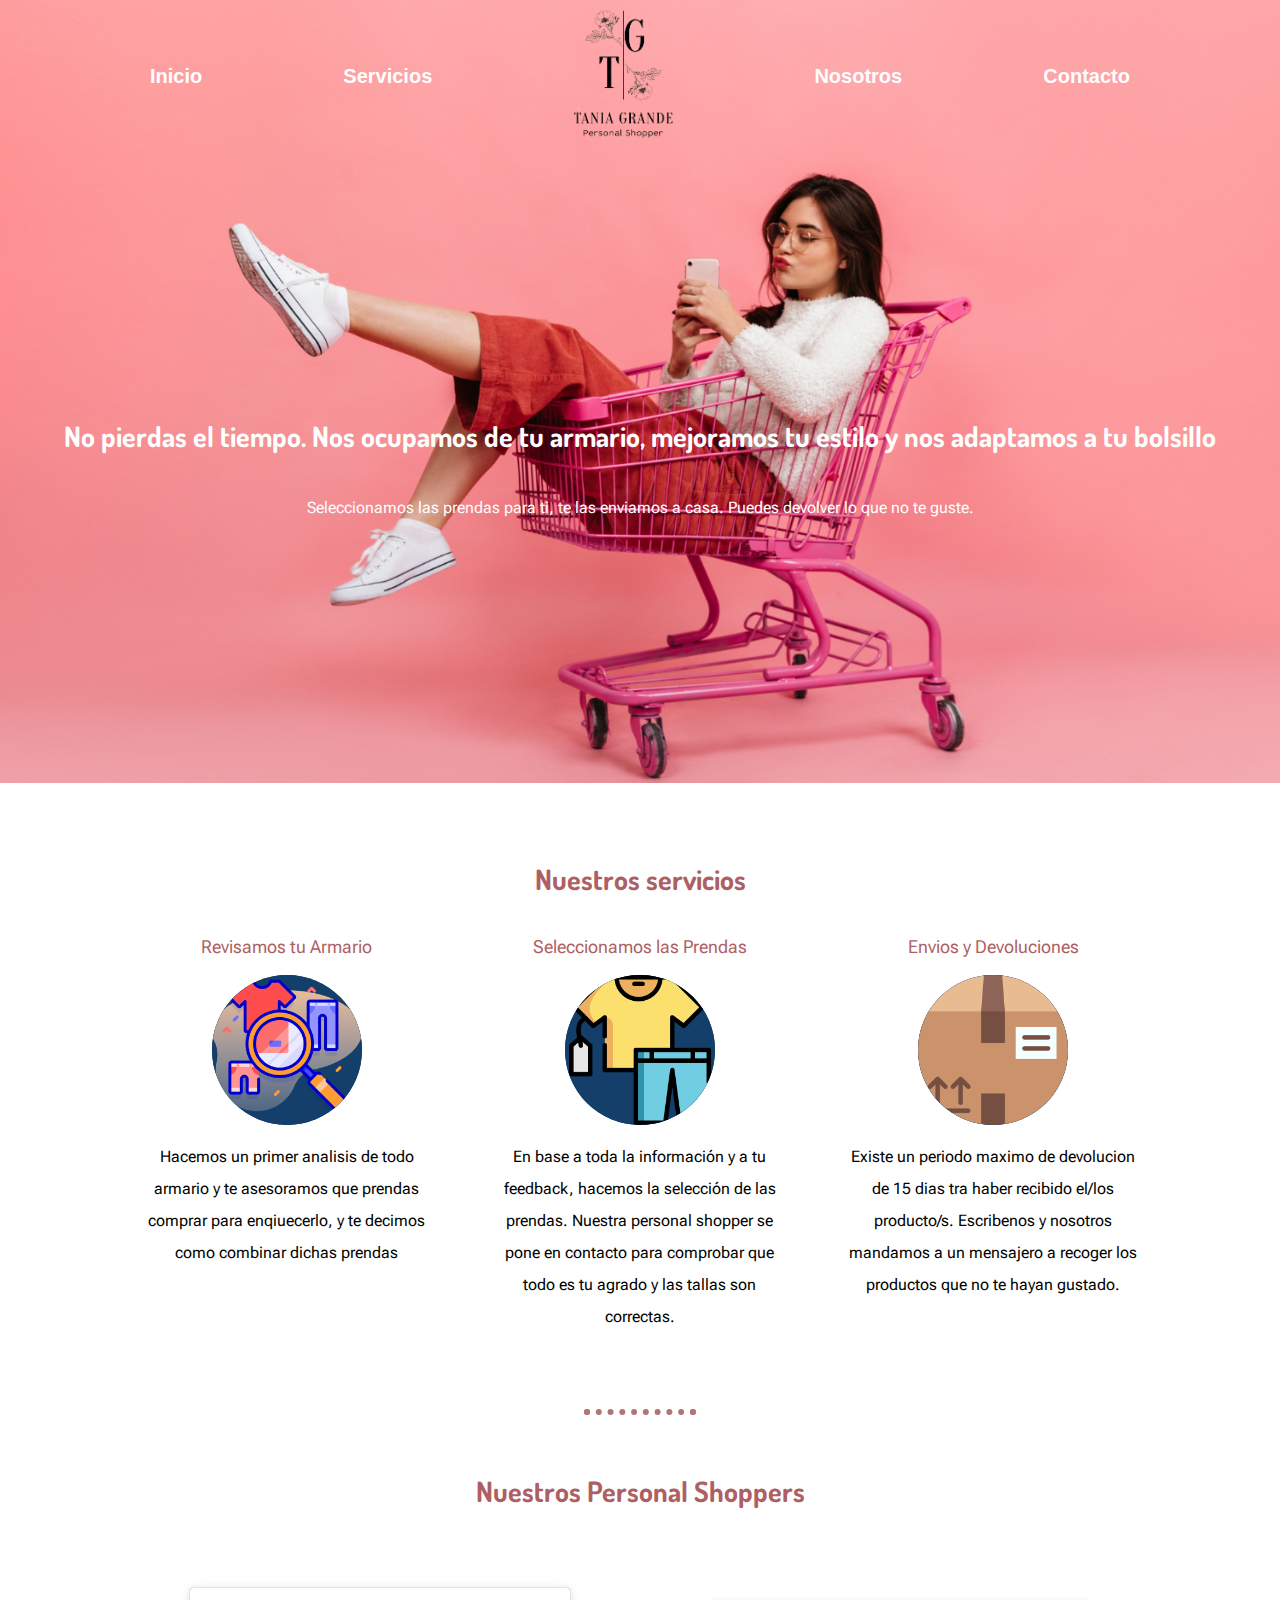
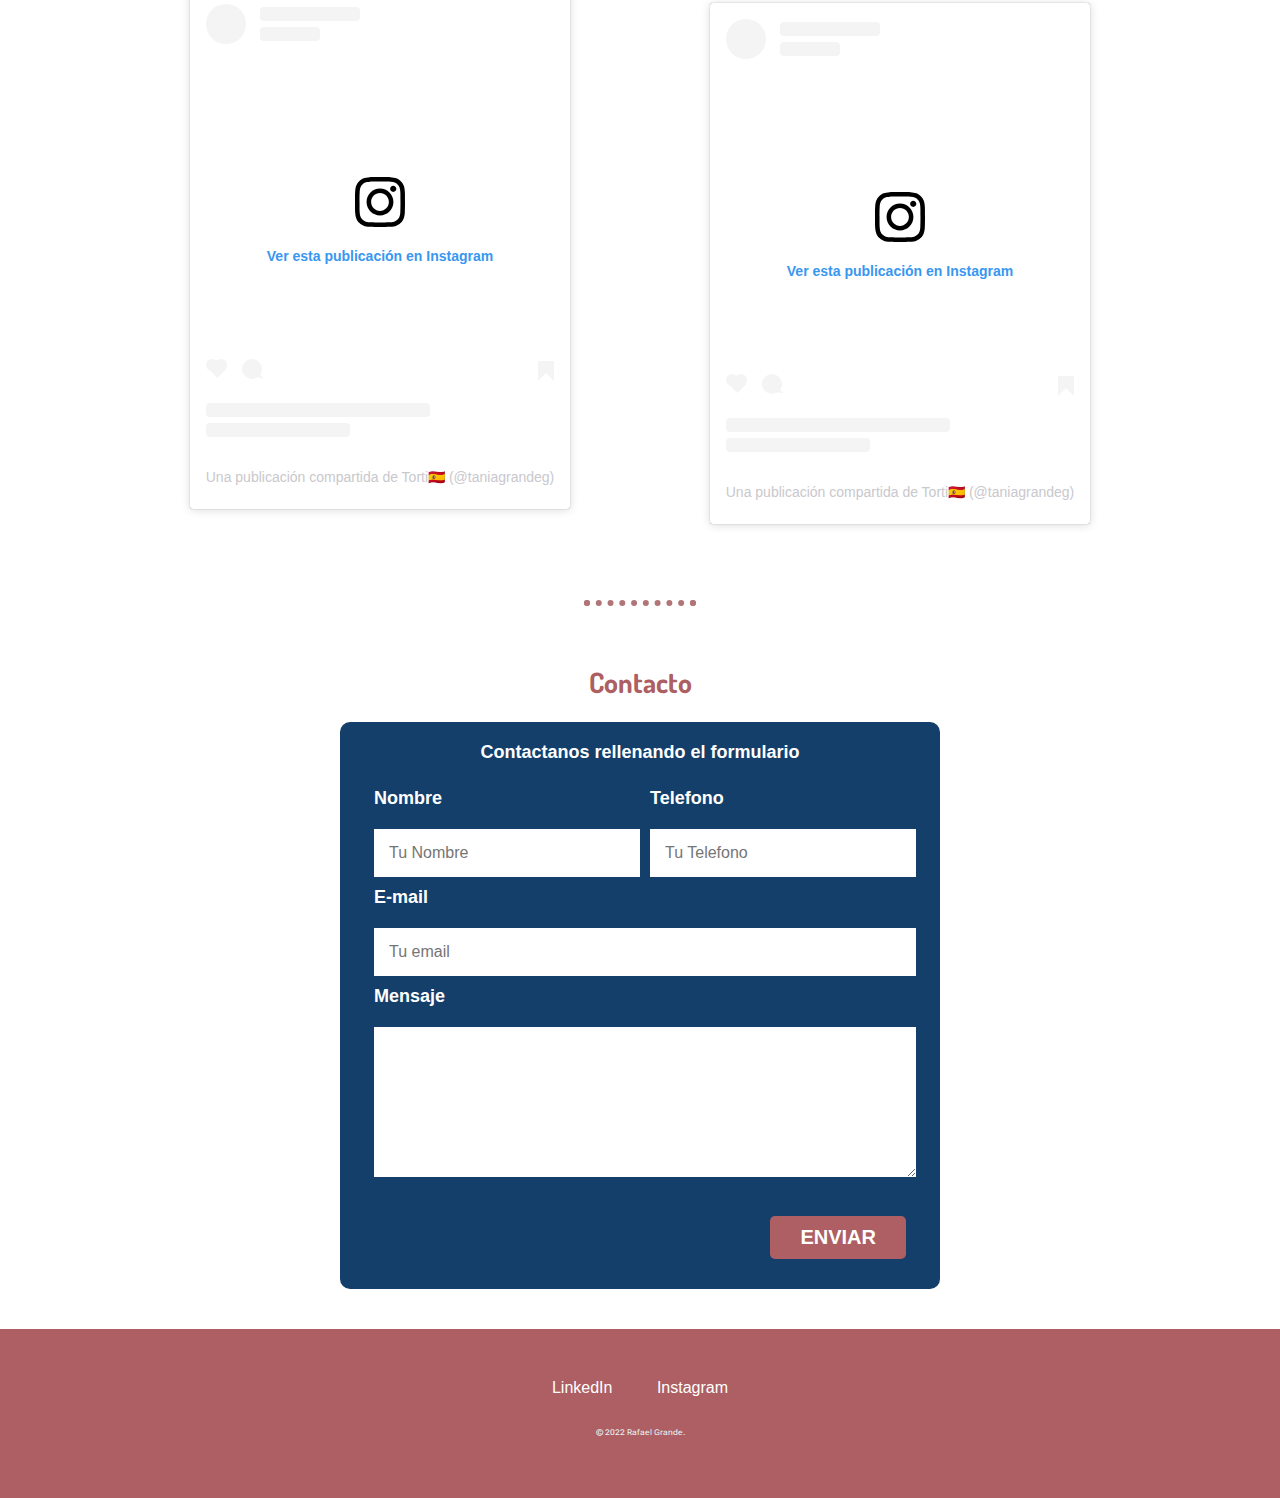
==== index.html @ 9f55ab09 "Add files via upload" ====
<!DOCTYPE html>
<html lang="es" dir="ltr">

<head>
  <meta charset="utf-8">
  <meta name="viewport" content="width=device-width, initial-scale=1.0">
  <meta http-equiv="X-UA-Compatible" content="ie=edge">
  <link rel="stylesheet" href="css/normalize.css">
  <link rel="preconnect" href="https://fonts.googleapis.com">
  <link rel="preconnect" href="https://fonts.gstatic.com" crossorigin>
  <link href="https://fonts.googleapis.com/css2?family=Roboto+Flex:wght@300;400;600&display=swap" rel="stylesheet">
  <link href="https://fonts.googleapis.com/css2?family=Dosis:wght@500&display=swap" rel="stylesheet">
  <link rel="stylesheet" href="css/styles.css">
  <title>Tania Grande, Pesonal Shopper</title>
  <link rel="shortcut icon" href="favicon_io/android-chrome-512x512.png">

</head>

<body>
  <div class="portada">
    <header>

      <div class="nav">
        <nav class="navegacion-principal contenedor">
          <a href="index.html">Inicio</a>
          <a href="https://taniagrande.myshopify.com/collections/all">Servicios</a>
          <a href="#"><img class="logo-img" src="images/logo_recortado.png" alt="logo"></a>
          <a href="nosotros.html">Nosotros</a>
          <a href="contacto.html">Contacto</a>
        </nav>
      </div>

    </header>



    <section class="hero">
      <div class="contenido-hero">
        <h2>No pierdas el tiempo. Nos ocupamos de tu armario, mejoramos tu estilo y nos adaptamos a tu bolsillo</h2>
        <p>Seleccionamos las prendas para ti, te las enviamos a casa. Puedes devolver lo que no te guste.</p>
      </div>

      <div class="imagen-portada">
        <iframe src="https://giphy.com/embed/xThtayC2XaYiQMybss" frameBorder="0" class="giphy-embed"
          allowFullScreen></iframe>

      </div>
    </section>
  </div>

  


  <main class="contenedor margin-top">

    <h2>Nuestros servicios</h2>
    <div class="servicios">
      <section class="servicio">
        <h3>Revisamos tu Armario</h3>
        <div class="icono"><img class="icono" src="images/buscar.png" alt="buscar"></div>
        <p>Hacemos un primer analisis de todo armario y te asesoramos que prendas comprar para enqiuecerlo, y te decimos
          como combinar dichas prendas
        </p>
      </section>

      <section class="servicio">
        <h3>Seleccionamos las Prendas</h3>
        <div class="icono"><img class="icono" src="images/ropa.png" alt="buscar"></div>
        <p>En base a toda la información y a tu feedback, hacemos la selección de las prendas. Nuestra personal shopper se pone en contacto para comprobar que todo es tu agrado y las tallas son correctas. </p>
      </section>

      <section class="servicio">
        <h3>Envios y Devoluciones</h3>
        <div class="icono"><img class="icono" src="images/paquete.png" alt="buscar"></div>
        <p>Existe un periodo maximo de devolucion de 15 dias tra haber recibido el/los producto/s.

          Escribenos y nosotros mandamos a un mensajero a recoger los productos que no te hayan gustado. </p>
      </section>
    </div>
    <hr>
    <section>
      <h2>Nuestros Personal Shoppers</h2>
      <div class="fotos-insta">
        
        <div>
          <blockquote class="instagram-media" data-instgrm-captioned
            data-instgrm-permalink="https://www.instagram.com/p/Cc5LmHesVRL/?utm_source=ig_embed&amp;utm_campaign=loading"
            data-instgrm-version="14"
            style=" background:#FFF; border:0; border-radius:3px; box-shadow:0 0 1px 0 rgba(0,0,0,0.5),0 1px 10px 0 rgba(0,0,0,0.15); margin: 1px; ">
            <div style="padding:16px;"> <a
                href="https://www.instagram.com/p/Cc5LmHesVRL/?utm_source=ig_embed&amp;utm_campaign=loading"
                style=" background:#FFFFFF; line-height:0; padding:0 0; text-align:center; text-decoration:none; width:100%;"
                target="_blank">
                <div style=" display: flex; flex-direction: row; align-items: center;">
                  <div
                    style="background-color: #F4F4F4; border-radius: 50%; flex-grow: 0; height: 40px; margin-right: 14px; width: 40px;">
                  </div>
                  <div style="display: flex; flex-direction: column; flex-grow: 1; justify-content: center;">
                    <div
                      style=" background-color: #F4F4F4; border-radius: 4px; flex-grow: 0; height: 14px; margin-bottom: 6px; width: 100px;">
                    </div>
                    <div
                      style=" background-color: #F4F4F4; border-radius: 4px; flex-grow: 0; height: 14px; width: 60px;">
                    </div>
                  </div>
                </div>
                <div style="padding: 19% 0;"></div>
                <div style="display:block; height:50px; margin:0 auto 12px; width:50px;"><svg width="50px" height="50px"
                    viewBox="0 0 60 60" version="1.1" xmlns="https://www.w3.org/2000/svg"
                    xmlns:xlink="https://www.w3.org/1999/xlink">
                    <g stroke="none" stroke-width="1" fill="none" fill-rule="evenodd">
                      <g transform="translate(-511.000000, -20.000000)" fill="#000000">
                        <g>
                          <path
                            d="M556.869,30.41 C554.814,30.41 553.148,32.076 553.148,34.131 C553.148,36.186 554.814,37.852 556.869,37.852 C558.924,37.852 560.59,36.186 560.59,34.131 C560.59,32.076 558.924,30.41 556.869,30.41 M541,60.657 C535.114,60.657 530.342,55.887 530.342,50 C530.342,44.114 535.114,39.342 541,39.342 C546.887,39.342 551.658,44.114 551.658,50 C551.658,55.887 546.887,60.657 541,60.657 M541,33.886 C532.1,33.886 524.886,41.1 524.886,50 C524.886,58.899 532.1,66.113 541,66.113 C549.9,66.113 557.115,58.899 557.115,50 C557.115,41.1 549.9,33.886 541,33.886 M565.378,62.101 C565.244,65.022 564.756,66.606 564.346,67.663 C563.803,69.06 563.154,70.057 562.106,71.106 C561.058,72.155 560.06,72.803 558.662,73.347 C557.607,73.757 556.021,74.244 553.102,74.378 C549.944,74.521 548.997,74.552 541,74.552 C533.003,74.552 532.056,74.521 528.898,74.378 C525.979,74.244 524.393,73.757 523.338,73.347 C521.94,72.803 520.942,72.155 519.894,71.106 C518.846,70.057 518.197,69.06 517.654,67.663 C517.244,66.606 516.755,65.022 516.623,62.101 C516.479,58.943 516.448,57.996 516.448,50 C516.448,42.003 516.479,41.056 516.623,37.899 C516.755,34.978 517.244,33.391 517.654,32.338 C518.197,30.938 518.846,29.942 519.894,28.894 C520.942,27.846 521.94,27.196 523.338,26.654 C524.393,26.244 525.979,25.756 528.898,25.623 C532.057,25.479 533.004,25.448 541,25.448 C548.997,25.448 549.943,25.479 553.102,25.623 C556.021,25.756 557.607,26.244 558.662,26.654 C560.06,27.196 561.058,27.846 562.106,28.894 C563.154,29.942 563.803,30.938 564.346,32.338 C564.756,33.391 565.244,34.978 565.378,37.899 C565.522,41.056 565.552,42.003 565.552,50 C565.552,57.996 565.522,58.943 565.378,62.101 M570.82,37.631 C570.674,34.438 570.167,32.258 569.425,30.349 C568.659,28.377 567.633,26.702 565.965,25.035 C564.297,23.368 562.623,22.342 560.652,21.575 C558.743,20.834 556.562,20.326 553.369,20.18 C550.169,20.033 549.148,20 541,20 C532.853,20 531.831,20.033 528.631,20.18 C525.438,20.326 523.257,20.834 521.349,21.575 C519.376,22.342 517.703,23.368 516.035,25.035 C514.368,26.702 513.342,28.377 512.574,30.349 C511.834,32.258 511.326,34.438 511.181,37.631 C511.035,40.831 511,41.851 511,50 C511,58.147 511.035,59.17 511.181,62.369 C511.326,65.562 511.834,67.743 512.574,69.651 C513.342,71.625 514.368,73.296 516.035,74.965 C517.703,76.634 519.376,77.658 521.349,78.425 C523.257,79.167 525.438,79.673 528.631,79.82 C531.831,79.965 532.853,80.001 541,80.001 C549.148,80.001 550.169,79.965 553.369,79.82 C556.562,79.673 558.743,79.167 560.652,78.425 C562.623,77.658 564.297,76.634 565.965,74.965 C567.633,73.296 568.659,71.625 569.425,69.651 C570.167,67.743 570.674,65.562 570.82,62.369 C570.966,59.17 571,58.147 571,50 C571,41.851 570.966,40.831 570.82,37.631">
                          </path>
                        </g>
                      </g>
                    </g>
                  </svg></div>
                <div style="padding-top: 8px;">
                  <div
                    style=" color:#3897f0; font-family:Arial,sans-serif; font-size:14px; font-style:normal; font-weight:550; line-height:18px;">
                    Ver esta publicación en Instagram</div>
                </div>
                <div style="padding: 12.5% 0;"></div>
                <div style="display: flex; flex-direction: row; margin-bottom: 14px; align-items: center;">
                  <div>
                    <div
                      style="background-color: #F4F4F4; border-radius: 50%; height: 12.5px; width: 12.5px; transform: translateX(0px) translateY(7px);">
                    </div>
                    <div
                      style="background-color: #F4F4F4; height: 12.5px; transform: rotate(-45deg) translateX(3px) translateY(1px); width: 12.5px; flex-grow: 0; margin-right: 14px; margin-left: 2px;">
                    </div>
                    <div
                      style="background-color: #F4F4F4; border-radius: 50%; height: 12.5px; width: 12.5px; transform: translateX(9px) translateY(-18px);">
                    </div>
                  </div>
                  <div style="margin-left: 8px;">
                    <div
                      style=" background-color: #F4F4F4; border-radius: 50%; flex-grow: 0; height: 20px; width: 20px;">
                    </div>
                    <div
                      style=" width: 0; height: 0; border-top: 2px solid transparent; border-left: 6px solid #f4f4f4; border-bottom: 2px solid transparent; transform: translateX(16px) translateY(-4px) rotate(30deg)">
                    </div>
                  </div>
                  <div style="margin-left: auto;">
                    <div
                      style=" width: 0px; border-top: 8px solid #F4F4F4; border-right: 8px solid transparent; transform: translateY(16px);">
                    </div>
                    <div
                      style=" background-color: #F4F4F4; flex-grow: 0; height: 12px; width: 16px; transform: translateY(-4px);">
                    </div>
                    <div
                      style=" width: 0; height: 0; border-top: 8px solid #F4F4F4; border-left: 8px solid transparent; transform: translateY(-4px) translateX(8px);">
                    </div>
                  </div>
                </div>
                <div
                  style="display: flex; flex-direction: column; flex-grow: 1; justify-content: center; margin-bottom: 24px;">
                  <div
                    style=" background-color: #F4F4F4; border-radius: 4px; flex-grow: 0; height: 14px; margin-bottom: 6px; width: 224px;">
                  </div>
                  <div
                    style=" background-color: #F4F4F4; border-radius: 4px; flex-grow: 0; height: 14px; width: 144px;">
                  </div>
                </div>
              </a>
              <p
                style=" color:#c9c8cd; font-family:Arial,sans-serif; font-size:14px; line-height:17px; margin-bottom:0; margin-top:8px; overflow:hidden; padding:8px 0 7px; text-align:center; text-overflow:ellipsis; white-space:nowrap;">
                <a href="https://www.instagram.com/p/Cc5LmHesVRL/?utm_source=ig_embed&amp;utm_campaign=loading"
                  style=" color:#c9c8cd; font-family:Arial,sans-serif; font-size:14px; font-style:normal; font-weight:normal; line-height:17px; text-decoration:none;"
                  target="_blank">Una publicación compartida de Torti🇪🇸 (@taniagrandeg)</a>
              </p>
            </div>
          </blockquote>
          <script async src="//www.instagram.com/embed.js"></script>
        </div>

        <div>
          <blockquote class="instagram-media" data-instgrm-captioned
            data-instgrm-permalink="https://www.instagram.com/p/Cc5LmHesVRL/?utm_source=ig_embed&amp;utm_campaign=loading"
            data-instgrm-version="14"
            style=" background:#FFF; border:0; border-radius:3px; box-shadow:0 0 1px 0 rgba(0,0,0,0.5),0 1px 10px 0 rgba(0,0,0,0.15);">
            <div style="padding:16px;"> <a
                href="https://www.instagram.com/p/Cc5LmHesVRL/?utm_source=ig_embed&amp;utm_campaign=loading"
                style=" background:#FFFFFF; line-height:0; padding:0 0; text-align:center; text-decoration:none; width:100%;"
                target="_blank">
                <div style=" display: flex; flex-direction: row; align-items: center;">
                  <div
                    style="background-color: #F4F4F4; border-radius: 50%; flex-grow: 0; height: 40px; margin-right: 14px; width: 40px;">
                  </div>
                  <div style="display: flex; flex-direction: column; flex-grow: 1; justify-content: center;">
                    <div
                      style=" background-color: #F4F4F4; border-radius: 4px; flex-grow: 0; height: 14px; margin-bottom: 6px; width: 100px;">
                    </div>
                    <div
                      style=" background-color: #F4F4F4; border-radius: 4px; flex-grow: 0; height: 14px; width: 60px;">
                    </div>
                  </div>
                </div>
                <div style="padding: 19% 0;"></div>
                <div style="display:block; height:50px; margin:0 auto 12px; width:50px;"><svg width="50px" height="50px"
                    viewBox="0 0 60 60" version="1.1" xmlns="https://www.w3.org/2000/svg"
                    xmlns:xlink="https://www.w3.org/1999/xlink">
                    <g stroke="none" stroke-width="1" fill="none" fill-rule="evenodd">
                      <g transform="translate(-511.000000, -20.000000)" fill="#000000">
                        <g>
                          <path
                            d="M556.869,30.41 C554.814,30.41 553.148,32.076 553.148,34.131 C553.148,36.186 554.814,37.852 556.869,37.852 C558.924,37.852 560.59,36.186 560.59,34.131 C560.59,32.076 558.924,30.41 556.869,30.41 M541,60.657 C535.114,60.657 530.342,55.887 530.342,50 C530.342,44.114 535.114,39.342 541,39.342 C546.887,39.342 551.658,44.114 551.658,50 C551.658,55.887 546.887,60.657 541,60.657 M541,33.886 C532.1,33.886 524.886,41.1 524.886,50 C524.886,58.899 532.1,66.113 541,66.113 C549.9,66.113 557.115,58.899 557.115,50 C557.115,41.1 549.9,33.886 541,33.886 M565.378,62.101 C565.244,65.022 564.756,66.606 564.346,67.663 C563.803,69.06 563.154,70.057 562.106,71.106 C561.058,72.155 560.06,72.803 558.662,73.347 C557.607,73.757 556.021,74.244 553.102,74.378 C549.944,74.521 548.997,74.552 541,74.552 C533.003,74.552 532.056,74.521 528.898,74.378 C525.979,74.244 524.393,73.757 523.338,73.347 C521.94,72.803 520.942,72.155 519.894,71.106 C518.846,70.057 518.197,69.06 517.654,67.663 C517.244,66.606 516.755,65.022 516.623,62.101 C516.479,58.943 516.448,57.996 516.448,50 C516.448,42.003 516.479,41.056 516.623,37.899 C516.755,34.978 517.244,33.391 517.654,32.338 C518.197,30.938 518.846,29.942 519.894,28.894 C520.942,27.846 521.94,27.196 523.338,26.654 C524.393,26.244 525.979,25.756 528.898,25.623 C532.057,25.479 533.004,25.448 541,25.448 C548.997,25.448 549.943,25.479 553.102,25.623 C556.021,25.756 557.607,26.244 558.662,26.654 C560.06,27.196 561.058,27.846 562.106,28.894 C563.154,29.942 563.803,30.938 564.346,32.338 C564.756,33.391 565.244,34.978 565.378,37.899 C565.522,41.056 565.552,42.003 565.552,50 C565.552,57.996 565.522,58.943 565.378,62.101 M570.82,37.631 C570.674,34.438 570.167,32.258 569.425,30.349 C568.659,28.377 567.633,26.702 565.965,25.035 C564.297,23.368 562.623,22.342 560.652,21.575 C558.743,20.834 556.562,20.326 553.369,20.18 C550.169,20.033 549.148,20 541,20 C532.853,20 531.831,20.033 528.631,20.18 C525.438,20.326 523.257,20.834 521.349,21.575 C519.376,22.342 517.703,23.368 516.035,25.035 C514.368,26.702 513.342,28.377 512.574,30.349 C511.834,32.258 511.326,34.438 511.181,37.631 C511.035,40.831 511,41.851 511,50 C511,58.147 511.035,59.17 511.181,62.369 C511.326,65.562 511.834,67.743 512.574,69.651 C513.342,71.625 514.368,73.296 516.035,74.965 C517.703,76.634 519.376,77.658 521.349,78.425 C523.257,79.167 525.438,79.673 528.631,79.82 C531.831,79.965 532.853,80.001 541,80.001 C549.148,80.001 550.169,79.965 553.369,79.82 C556.562,79.673 558.743,79.167 560.652,78.425 C562.623,77.658 564.297,76.634 565.965,74.965 C567.633,73.296 568.659,71.625 569.425,69.651 C570.167,67.743 570.674,65.562 570.82,62.369 C570.966,59.17 571,58.147 571,50 C571,41.851 570.966,40.831 570.82,37.631">
                          </path>
                        </g>
                      </g>
                    </g>
                  </svg></div>
                <div style="padding-top: 8px;">
                  <div
                    style=" color:#3897f0; font-family:Arial,sans-serif; font-size:14px; font-style:normal; font-weight:550; line-height:18px;">
                    Ver esta publicación en Instagram</div>
                </div>
                <div style="padding: 12.5% 0;"></div>
                <div style="display: flex; flex-direction: row; margin-bottom: 14px; align-items: center;">
                  <div>
                    <div
                      style="background-color: #F4F4F4; border-radius: 50%; height: 12.5px; width: 12.5px; transform: translateX(0px) translateY(7px);">
                    </div>
                    <div
                      style="background-color: #F4F4F4; height: 12.5px; transform: rotate(-45deg) translateX(3px) translateY(1px); width: 12.5px; flex-grow: 0; margin-right: 14px; margin-left: 2px;">
                    </div>
                    <div
                      style="background-color: #F4F4F4; border-radius: 50%; height: 12.5px; width: 12.5px; transform: translateX(9px) translateY(-18px);">
                    </div>
                  </div>
                  <div style="margin-left: 8px;">
                    <div
                      style=" background-color: #F4F4F4; border-radius: 50%; flex-grow: 0; height: 20px; width: 20px;">
                    </div>
                    <div
                      style=" width: 0; height: 0; border-top: 2px solid transparent; border-left: 6px solid #f4f4f4; border-bottom: 2px solid transparent; transform: translateX(16px) translateY(-4px) rotate(30deg)">
                    </div>
                  </div>
                  <div style="margin-left: auto;">
                    <div
                      style=" width: 0px; border-top: 8px solid #F4F4F4; border-right: 8px solid transparent; transform: translateY(16px);">
                    </div>
                    <div
                      style=" background-color: #F4F4F4; flex-grow: 0; height: 12px; width: 16px; transform: translateY(-4px);">
                    </div>
                    <div
                      style=" width: 0; height: 0; border-top: 8px solid #F4F4F4; border-left: 8px solid transparent; transform: translateY(-4px) translateX(8px);">
                    </div>
                  </div>
                </div>
                <div
                  style="display: flex; flex-direction: column; flex-grow: 1; justify-content: center; margin-bottom: 24px;">
                  <div
                    style=" background-color: #F4F4F4; border-radius: 4px; flex-grow: 0; height: 14px; margin-bottom: 6px; width: 224px;">
                  </div>
                  <div
                    style=" background-color: #F4F4F4; border-radius: 4px; flex-grow: 0; height: 14px; width: 144px;">
                  </div>
                </div>
              </a>
              <p
                style=" color:#c9c8cd; font-family:Arial,sans-serif; font-size:14px; line-height:17px; margin-bottom:0; margin-top:8px; overflow:hidden; padding:8px 0 7px; text-align:center; text-overflow:ellipsis; white-space:nowrap;">
                <a href="https://www.instagram.com/p/Cc5LmHesVRL/?utm_source=ig_embed&amp;utm_campaign=loading"
                  style=" color:#c9c8cd; font-family:Arial,sans-serif; font-size:14px; font-style:normal; font-weight:normal; line-height:17px; text-decoration:none;"
                  target="_blank">Una publicación compartida de Torti🇪🇸 (@taniagrandeg)</a>
              </p>
            </div>
          </blockquote>
          <script async src="//www.instagram.com/embed.js"></script>
        </div>

      </div>
    </section>

    <hr>
    <section class="contenedor sombra">
      <h2>Contacto</h2>
      <form class="formulario" action="insert.php" method="post">
        <fieldset>
          <legend>Contactanos rellenando el formulario</legend>

          <div class="contenedor-campos">
            <div class="campo">
              <legend>Nombre</legend>
              <input class="input-text" name="nombre" placeholder="Tu Nombre">
            </div>

            <div class="campo">
              <legend>Telefono</legend>
              <input class="input-text" name="telefono" placeholder="Tu Telefono">
            </div>

            <div class="campo">
              <legend>E-mail</legend>
              <input class="input-text" name="email" placeholder="Tu email">
            </div>

            <div class="campo">
              <legend>Mensaje</legend>
              <textarea class="input-text" name="mensage"></textarea>
            </div>

          </div>
          <!--contenedor de el formulario-->
          <div class="alienar-derecha flex">
            <input class="boton w-100" type="submit" name="submit" value="Enviar">
          </div>

        </fieldset>

      </form>
  </main>

  </section>

  <footer>
    <div class="bottom-container">
      <a class="footer-link" href="https://www.linkedin.com/in/rafaelgrande/">LinkedIn</a>
      <a class="footer-link" href="https://www.instagram.com/tronconudo/">Instagram</a>
     
      <p class="copyright">© 2022 Rafael Grande.</p>
    </div>
  </footer>






</body>

</html>
---- css/styles.css ----
:root {
  --primario: #b17578;
  --secundario: #ad5f63; 
  --terciario: #d9cbd1;
  --oscuro: #143F6B;
  --blanco: #ffffff;
  --fondo1: #FDF6F0;
  --fondo2: #FBF8F2;

}


/* globales */

html {
  font-size: 62.5%;
  box-sizing: border-box; /* Hack para box model */
  scroll-snap-type: y mandatory;
  font-family: 'Roboto Flex', sans-serif;
}

*, *:before, a:after {
  box-sizing: inherit;
}

hr {
  width: 10%;
  border: dotted var(--primario) 6px;
  border-bottom: none;
  background-color: var(--blanco);
  margin: 60px auto 60px auto;

}

p {
  line-height: 2;
  font-family: 'Roboto Flex', sans-serif;
}

body{
  font-size: 16px; /*1 rem = 10px  */
  font-family: 'Radio Canada', sans-serif;
 /* background-image: linear-gradient(to bottom, var(--secundario) 0%, var(--primario) 100% );*/
}

a{
  color: var(--blanco);
  text-decoration: none;
  font-family: 'PT Sans', sans-serif;

}

a:hover {
  cursor: pointer;
  color: var(--oscuro);
}

/* contenerdores */

.contenedor {
  max-width: 100rem;
  margin: 0 auto;
  
}

.contenedor-section {
  max-width: 100rem;
  margin: 8rem auto;
  
}

/* botones */

.boton {
  background-color: var(--secundario);
  color: var(--blanco);
  padding: 1rem 3rem;
  margin-top: 3rem;
  font-size: 2rem;
  text-decoration: none;
  text-transform: uppercase;
  font-weight: bold;
  border-radius: .5rem;
  width: 90%;
  text-align: center;
  border: none;
}
@media (min-width: 768px) {
  .boton {
      width: auto;
  }
}
.boton:hover {
    cursor: pointer;
    color: var(--oscuro);
}

/* Tipografia */

h1 {
  font-size: 3.8rem;
  font-family: 'Dosis', sans-serif;
}
h2 {
  font-size: 2.8rem; 
  font-family: 'Dosis', sans-serif;
  color: var(--secundario);
  font-weight: bold;
}
h3 {
  font-size: 1.8rem;
  font-family: 'Roboto Flex', sans-serif;
}
h1,h2,h3 {
  text-align: center;
}


/* Navegacion principal */

.logo-img {
  max-width: 10rem;
}


.nav-bg {
  background-color: var(--azul);
}

.navegacion-principal {
  display: flex;
  flex-direction: column;
  color: var(--blanco);
}

@media (min-width: 768px) {
  .navegacion-principal {
      flex-direction: row;
      justify-content: space-between;
      align-items: center;
  }
}

.navegacion-principal a {
  display: block;
  text-align: center;
  color: var(--amarillo);
  text-decoration: none;
  font-size: 2rem;
  font-weight: bold;
  padding: 1rem;

}

.navegacion-principal a:hover {
  color: var(--oscuro);
  cursor: pointer;
}

/* Main */

.hero {  
  height: 63rem;
  position: relative;
  margin-bottom: 2rem;

}

.portada {
 background-color: #b17578;
 
}

@media (min-width: 768px) {    
.portada {
  background-image: url(../images/stylish-teen-girl-in-culottes-and-white-sweater-sits-in-supermarket-trolley-model-in-glasses-sends-kiss-and-makes-selfie-on-pink.jpg);
  background-repeat: no-repeat;
  background-size: cover ;
}
}

@media (min-width: 768px) { 
.imagen-portada iframe {
  max-width: 40rem;
  max-height: 40rem;
  margin-top: 3.2rem;
  margin-left: auto;
  position:absolute;
  float:left;
  right: 30rem;
}
}

.contenido-hero {
  position: absolute;
  width: 100%;
  height: 100%;
  display: flex;
  flex-direction: column;
  align-items: center;
  justify-content: center;
  
}

.contenido-hero h2,
.contenido-hero p {
    color: var(--blanco);
}

/* Servicios */
/*
.sombra {
  
  -webkit-box-shadow: 4px 4px 5px -3px rgba(0,0,0,0.35);
  -moz-box-shadow: 4px 4px 5px -3px rgba(0,0,0,0.35);
  box-shadow: 4px 4px 5px -3px rgba(0,0,0,0.35);
  background-color: var(--blanco);
} */



@media (max-width: 768px) {
  .navegacion-principal, .servicios, .personal, .formulario {
    scroll-snap-align: center;
    scroll-snap-stop: always;
  }
}

@media (min-width: 768px) {
  .servicios {
      display: grid;
      grid-template-columns: repeat(3, 1fr);
      column-gap: 6rem;
  }
}


.servicio {
  display: flex;
  flex-direction: column;
  align-items: center;

}

.servicio p {
  text-align: center;
  line-height: 2;
}

.servicio h3 {
    color: var(--secundario);
    font-weight: normal;
}

.servicio .icono {
  height: 15rem;
  width: 15rem;
  background-color: var(--oscuro);
  border-radius: 50%;
  display: flex;
  justify-content: space-evenly;
  align-items: center;
}

/* contacto */

.formulario {
  background-color: var(--oscuro);
  margin: 0 auto;
  border-radius: 1rem;
  padding: 2rem;
  width: min(60rem, 100%); /* coge el valor mas pequeño de lso dos*/
  
  
}

.formulario fieldset {
  border: none;
  
}

.formulario legend {
  text-align: center;
  font-size: 1.8rem;
  font-weight: bold;
  margin-bottom: 2rem;
  color: var(--blanco);
}



@media (min-width: 768px) {
  .contenedor-campos {
    display: grid;
    column-gap: 1rem;
    grid-template-columns: 50% 50%;
    grid-template-rows: auto auto 20rem;
    
  }

  .campo:nth-child(3) {
    grid-column: 1 / 3;
  }

  .campo:nth-child(4) {
    grid-column: 1 / 3;
    
  }
    
}

.campo {
  margin-bottom: 1rem;
}

.campo label {
  font-weight: bold;
  color: white;
  margin-bottom: .5rem;
  display: block;

}

.campo textarea{
  height: 15rem;
}

.input-text {
  width: 100%;
  border: none;
  padding: 1.5rem;
}

.enviar {
  width: 100%;
  
}

/* utilidades */

.l-margin {

  margin: 50rem auto;
}

.center {
 
  text-align: center;
  align-items: center;
  
}

.margin-top {
  margin-top: 8rem;
}

.w-100 {
  width: 100%;

}
@media (min-width: 768px) {
  .w-100 {
    width: auto;
  }
    
}

.flex {
  display: flex;
}

.alienar-centro {
  justify-content: center;
}

.columna {
  flex-direction: column;
  align-items: center;
  align-content: center;
  text-align: center;

}

.alienar-derecha {
  justify-content: end;
}

/* instagram */


@media (min-width: 768px) {
  .fotos-insta {
    display: grid;
    grid-template-columns: repeat(2, 1fr);
    column-gap: 4rem;
    margin-top: 8rem;
    justify-items: center;
    
  }
}

/* footer */

.bottom-container {


  background-color: var(--secundario);
  color: #11999E;
  text-decoration: none;
  padding: 50px 0 30px ;
  
  text-align: center;
  margin-top: 4rem;

}

.footer-link{
  margin: 10px 20px;

}

.copyright{
  color: #EAF6F6;
  font-size: 0.75rem;
  padding: 20px 0;
}

/* nosotros */

.tania {
  display: grid;
  grid-template-columns: 40% 60%;
}

.rafa {
  display: grid;
  grid-template-columns: 60% 40%;
}

.foto-nosotros {
  width: 20rem;
  border-radius: 50%;
  ;
}

.datos-contacto {
  display: flex;
  justify-content: space-around;
}
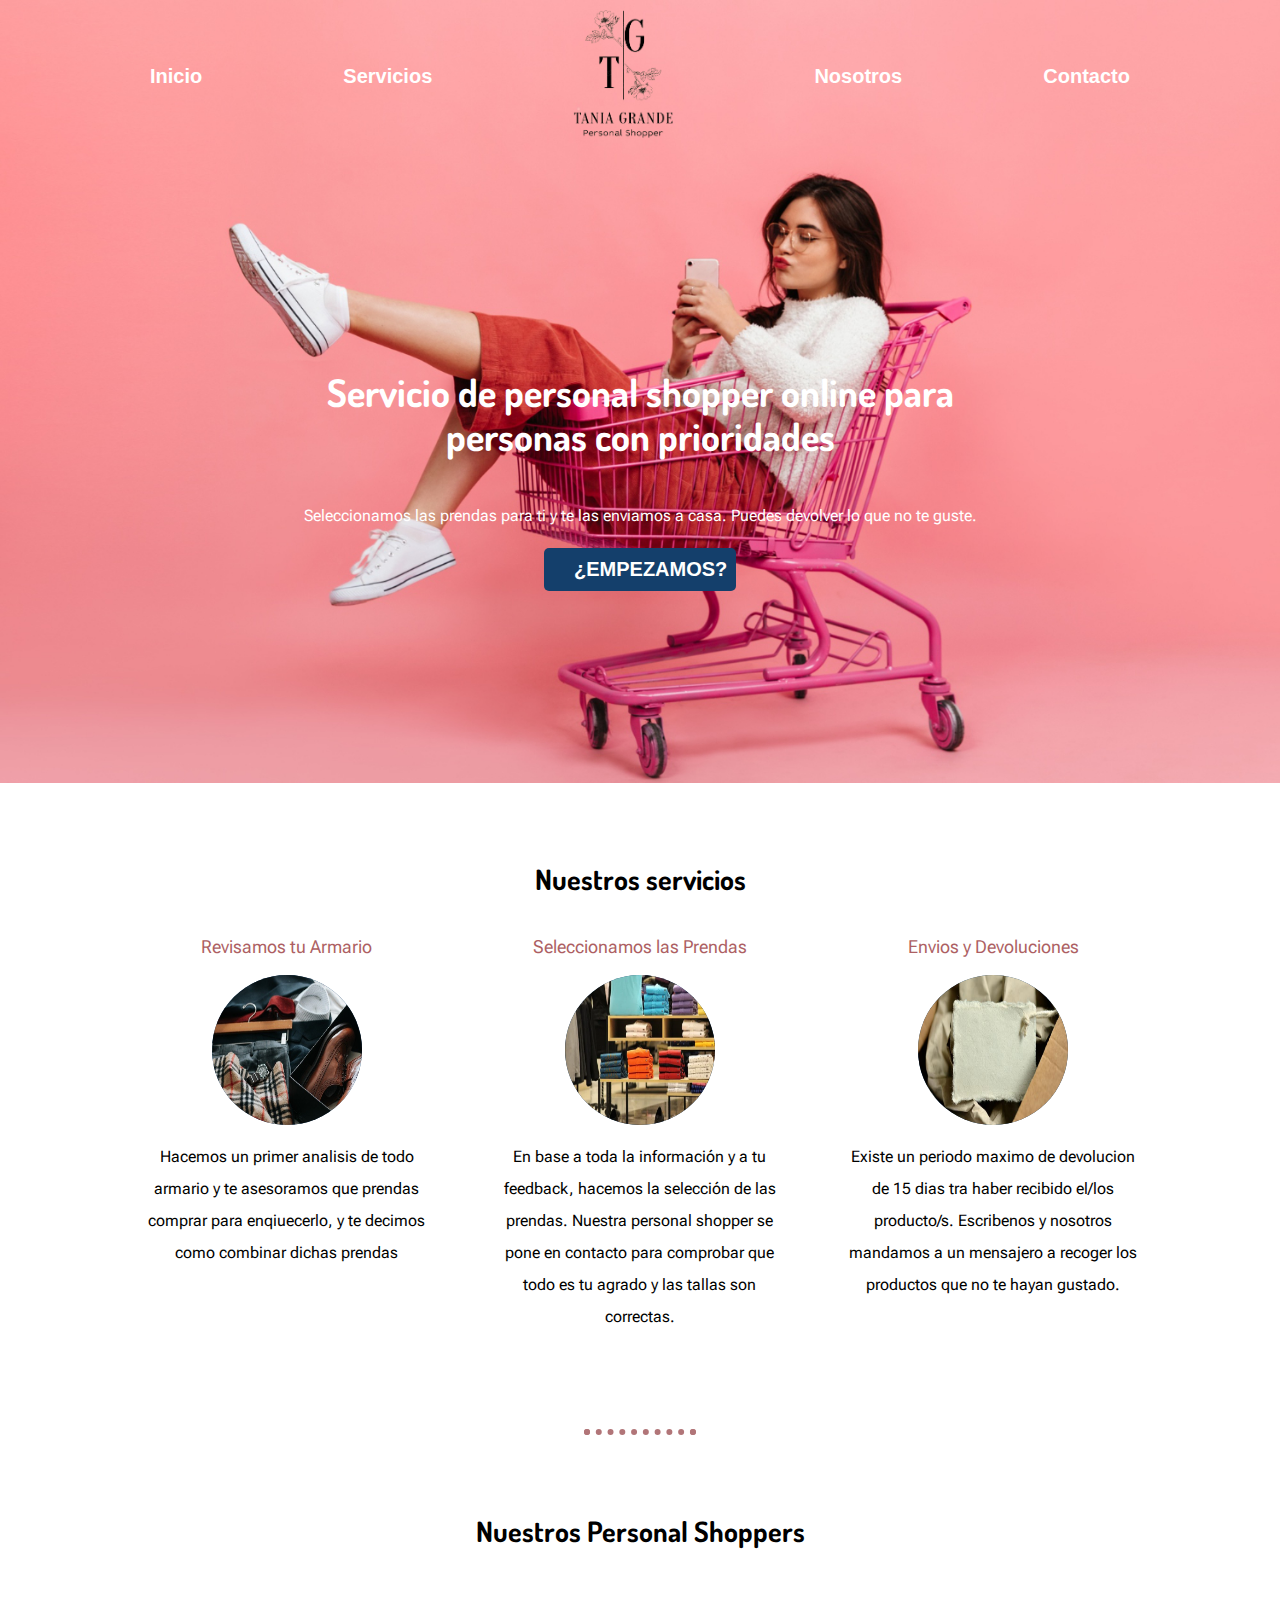
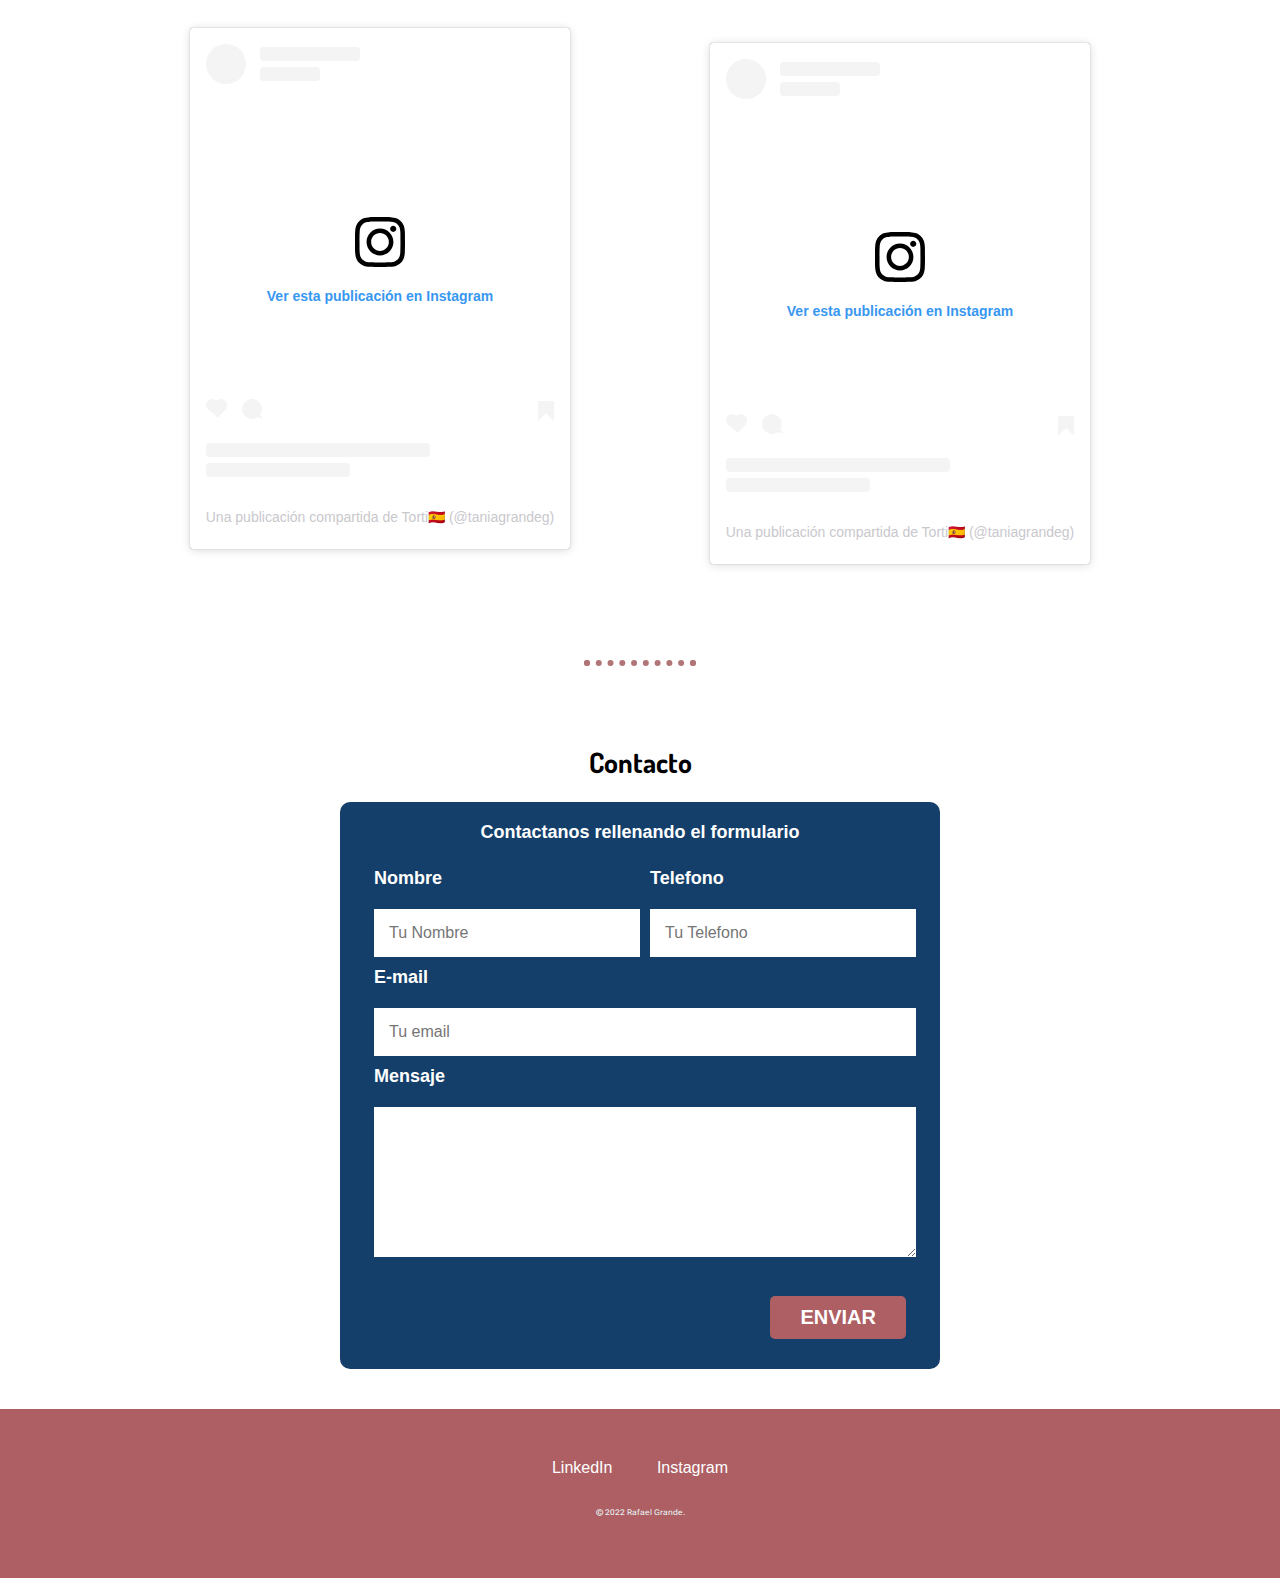
==== commit 8979be12: "Add files via upload" ====
--- a/index.html
+++ b/index.html
@@ -36,14 +36,9 @@
 
     <section class="hero">
       <div class="contenido-hero">
-        <h2>No pierdas el tiempo. Nos ocupamos de tu armario, mejoramos tu estilo y nos adaptamos a tu bolsillo</h2>
-        <p>Seleccionamos las prendas para ti, te las enviamos a casa. Puedes devolver lo que no te guste.</p>
-      </div>
-
-      <div class="imagen-portada">
-        <iframe src="https://giphy.com/embed/xThtayC2XaYiQMybss" frameBorder="0" class="giphy-embed"
-          allowFullScreen></iframe>
-
+        <h1>Servicio de personal shopper online para personas con prioridades</h1>
+        <p>Seleccionamos las prendas para ti y te las enviamos a casa. Puedes devolver lo que no te guste.</p>
+        <button class="boton2">¿Empezamos?</button>
       </div>
     </section>
   </div>
@@ -57,7 +52,7 @@
     <div class="servicios">
       <section class="servicio">
         <h3>Revisamos tu Armario</h3>
-        <div class="icono"><img class="icono" src="images/buscar.png" alt="buscar"></div>
+        <div class="icono"><img class="icono" src="images/interview-g875445fc0_640.jpg" alt="buscar"></div>
         <p>Hacemos un primer analisis de todo armario y te asesoramos que prendas comprar para enqiuecerlo, y te decimos
           como combinar dichas prendas
         </p>
@@ -65,13 +60,13 @@
 
       <section class="servicio">
         <h3>Seleccionamos las Prendas</h3>
-        <div class="icono"><img class="icono" src="images/ropa.png" alt="buscar"></div>
+        <div class="icono"><img class="icono" src="images/estanteria_ropa.webp" alt="buscar"></div>
         <p>En base a toda la información y a tu feedback, hacemos la selección de las prendas. Nuestra personal shopper se pone en contacto para comprobar que todo es tu agrado y las tallas son correctas. </p>
       </section>
 
       <section class="servicio">
         <h3>Envios y Devoluciones</h3>
-        <div class="icono"><img class="icono" src="images/paquete.png" alt="buscar"></div>
+        <div class="icono"><img class="icono" src="images/copy-space-gdbadb2fa5_640.jpg" alt="buscar"></div>
         <p>Existe un periodo maximo de devolucion de 15 dias tra haber recibido el/los producto/s.
 
           Escribenos y nosotros mandamos a un mensajero a recoger los productos que no te hayan gustado. </p>
--- a/css/styles.css
+++ b/css/styles.css
@@ -28,7 +28,7 @@
   border: dotted var(--primario) 6px;
   border-bottom: none;
   background-color: var(--blanco);
-  margin: 60px auto 60px auto;
+  margin: 8rem auto 8rem auto;
 
 }
 
@@ -95,6 +95,33 @@
     color: var(--oscuro);
 }
 
+.boton2 {
+  color:var(--blanco);
+  background-color: var(--oscuro);
+  padding: 1rem 3rem;
+  margin-top: 3rem;
+  font-size: 2rem;
+  text-decoration: none;
+  text-transform: uppercase;
+  font-weight: bold;
+  border-radius: .5rem;
+  width: 90%;
+  text-align: center;
+  border: none;
+}
+@media (min-width: 768px) {
+  .boton2 {
+    width: 25%;
+    margin: auto auto;
+}
+}
+.boton2:hover {
+    cursor: pointer;
+    color: var(--secundario);
+}
+
+
+
 /* Tipografia */
 
 h1 {
@@ -104,7 +131,6 @@
 h2 {
   font-size: 2.8rem; 
   font-family: 'Dosis', sans-serif;
-  color: var(--secundario);
   font-weight: bold;
 }
 h3 {
@@ -160,9 +186,13 @@
 /* Main */
 
 .hero {  
+  display: flex;
   height: 63rem;
-  position: relative;
+  justify-items: center;
+  align-items: center;
   margin-bottom: 2rem;
+  align-content: center;
+  text-align: center;
 
 }
 
@@ -192,17 +222,14 @@
 }
 
 .contenido-hero {
-  position: absolute;
-  width: 100%;
-  height: 100%;
+  
+  width: 60%;
   display: flex;
   flex-direction: column;
-  align-items: center;
-  justify-content: center;
-  
-}
-
-.contenido-hero h2,
+  margin: auto auto;
+}
+
+.contenido-hero h1,
 .contenido-hero p {
     color: var(--blanco);
 }
@@ -353,6 +380,8 @@
 .margin-top {
   margin-top: 8rem;
 }
+
+
 
 .w-100 {
   width: 100%;
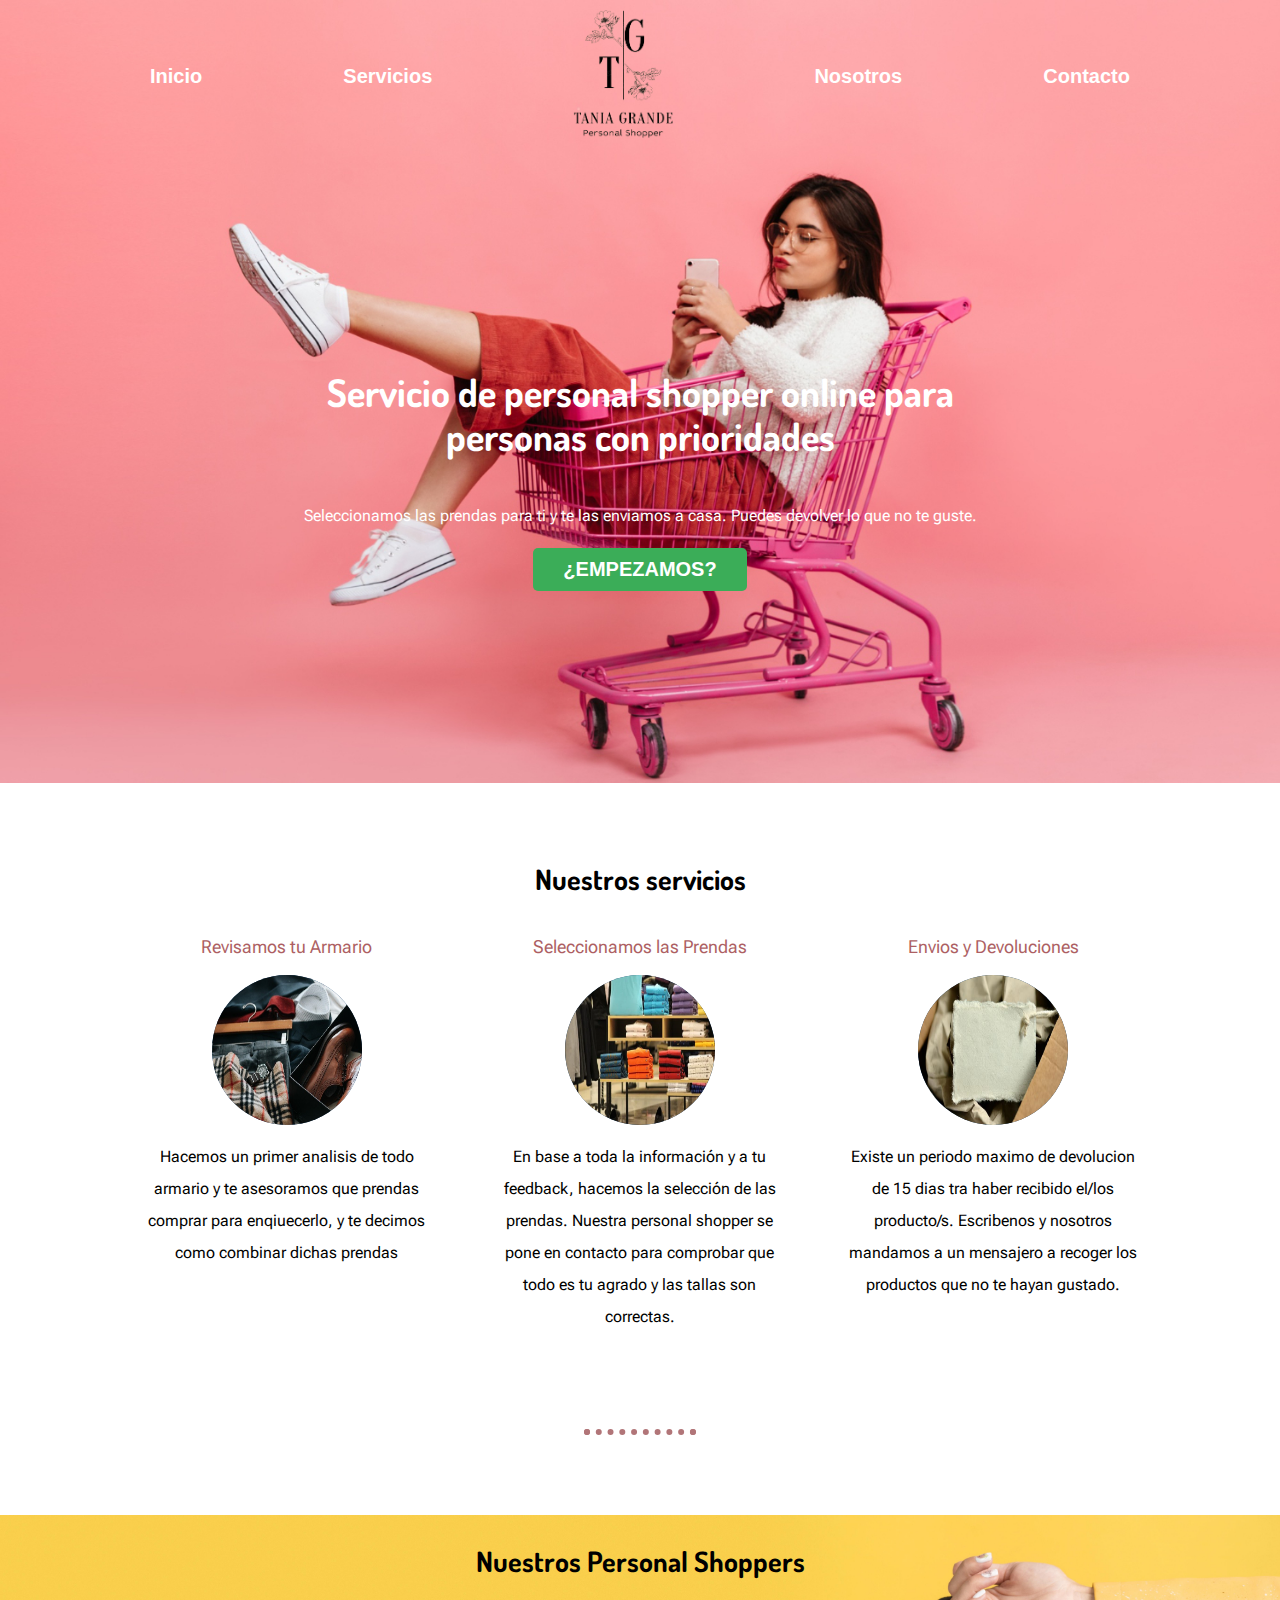
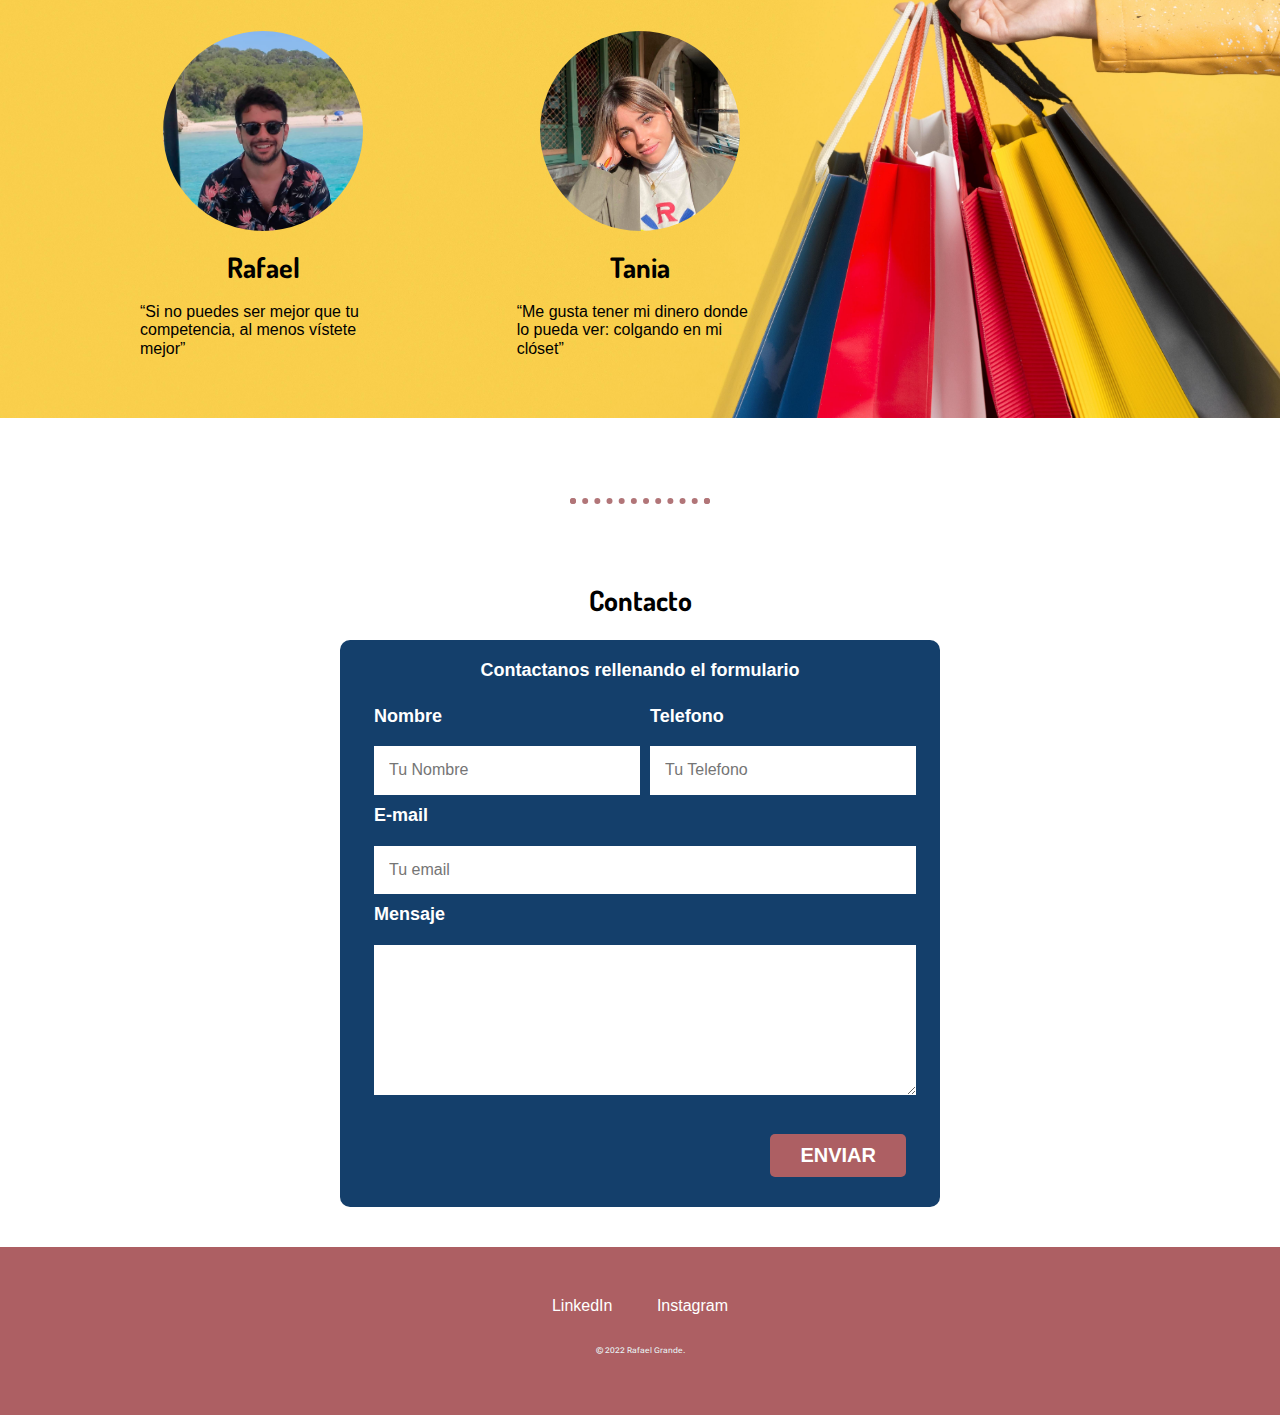
==== commit 136796ca: "v3" ====
--- a/index.html
+++ b/index.html
@@ -43,7 +43,7 @@
     </section>
   </div>
 
-  
+
 
 
   <main class="contenedor margin-top">
@@ -61,7 +61,8 @@
       <section class="servicio">
         <h3>Seleccionamos las Prendas</h3>
         <div class="icono"><img class="icono" src="images/estanteria_ropa.webp" alt="buscar"></div>
-        <p>En base a toda la información y a tu feedback, hacemos la selección de las prendas. Nuestra personal shopper se pone en contacto para comprobar que todo es tu agrado y las tallas son correctas. </p>
+        <p>En base a toda la información y a tu feedback, hacemos la selección de las prendas. Nuestra personal shopper
+          se pone en contacto para comprobar que todo es tu agrado y las tallas son correctas. </p>
       </section>
 
       <section class="servicio">
@@ -73,249 +74,74 @@
       </section>
     </div>
     <hr>
-    <section>
-      <h2>Nuestros Personal Shoppers</h2>
-      <div class="fotos-insta">
-        
-        <div>
-          <blockquote class="instagram-media" data-instgrm-captioned
-            data-instgrm-permalink="https://www.instagram.com/p/Cc5LmHesVRL/?utm_source=ig_embed&amp;utm_campaign=loading"
-            data-instgrm-version="14"
-            style=" background:#FFF; border:0; border-radius:3px; box-shadow:0 0 1px 0 rgba(0,0,0,0.5),0 1px 10px 0 rgba(0,0,0,0.15); margin: 1px; ">
-            <div style="padding:16px;"> <a
-                href="https://www.instagram.com/p/Cc5LmHesVRL/?utm_source=ig_embed&amp;utm_campaign=loading"
-                style=" background:#FFFFFF; line-height:0; padding:0 0; text-align:center; text-decoration:none; width:100%;"
-                target="_blank">
-                <div style=" display: flex; flex-direction: row; align-items: center;">
-                  <div
-                    style="background-color: #F4F4F4; border-radius: 50%; flex-grow: 0; height: 40px; margin-right: 14px; width: 40px;">
-                  </div>
-                  <div style="display: flex; flex-direction: column; flex-grow: 1; justify-content: center;">
-                    <div
-                      style=" background-color: #F4F4F4; border-radius: 4px; flex-grow: 0; height: 14px; margin-bottom: 6px; width: 100px;">
-                    </div>
-                    <div
-                      style=" background-color: #F4F4F4; border-radius: 4px; flex-grow: 0; height: 14px; width: 60px;">
-                    </div>
-                  </div>
-                </div>
-                <div style="padding: 19% 0;"></div>
-                <div style="display:block; height:50px; margin:0 auto 12px; width:50px;"><svg width="50px" height="50px"
-                    viewBox="0 0 60 60" version="1.1" xmlns="https://www.w3.org/2000/svg"
-                    xmlns:xlink="https://www.w3.org/1999/xlink">
-                    <g stroke="none" stroke-width="1" fill="none" fill-rule="evenodd">
-                      <g transform="translate(-511.000000, -20.000000)" fill="#000000">
-                        <g>
-                          <path
-                            d="M556.869,30.41 C554.814,30.41 553.148,32.076 553.148,34.131 C553.148,36.186 554.814,37.852 556.869,37.852 C558.924,37.852 560.59,36.186 560.59,34.131 C560.59,32.076 558.924,30.41 556.869,30.41 M541,60.657 C535.114,60.657 530.342,55.887 530.342,50 C530.342,44.114 535.114,39.342 541,39.342 C546.887,39.342 551.658,44.114 551.658,50 C551.658,55.887 546.887,60.657 541,60.657 M541,33.886 C532.1,33.886 524.886,41.1 524.886,50 C524.886,58.899 532.1,66.113 541,66.113 C549.9,66.113 557.115,58.899 557.115,50 C557.115,41.1 549.9,33.886 541,33.886 M565.378,62.101 C565.244,65.022 564.756,66.606 564.346,67.663 C563.803,69.06 563.154,70.057 562.106,71.106 C561.058,72.155 560.06,72.803 558.662,73.347 C557.607,73.757 556.021,74.244 553.102,74.378 C549.944,74.521 548.997,74.552 541,74.552 C533.003,74.552 532.056,74.521 528.898,74.378 C525.979,74.244 524.393,73.757 523.338,73.347 C521.94,72.803 520.942,72.155 519.894,71.106 C518.846,70.057 518.197,69.06 517.654,67.663 C517.244,66.606 516.755,65.022 516.623,62.101 C516.479,58.943 516.448,57.996 516.448,50 C516.448,42.003 516.479,41.056 516.623,37.899 C516.755,34.978 517.244,33.391 517.654,32.338 C518.197,30.938 518.846,29.942 519.894,28.894 C520.942,27.846 521.94,27.196 523.338,26.654 C524.393,26.244 525.979,25.756 528.898,25.623 C532.057,25.479 533.004,25.448 541,25.448 C548.997,25.448 549.943,25.479 553.102,25.623 C556.021,25.756 557.607,26.244 558.662,26.654 C560.06,27.196 561.058,27.846 562.106,28.894 C563.154,29.942 563.803,30.938 564.346,32.338 C564.756,33.391 565.244,34.978 565.378,37.899 C565.522,41.056 565.552,42.003 565.552,50 C565.552,57.996 565.522,58.943 565.378,62.101 M570.82,37.631 C570.674,34.438 570.167,32.258 569.425,30.349 C568.659,28.377 567.633,26.702 565.965,25.035 C564.297,23.368 562.623,22.342 560.652,21.575 C558.743,20.834 556.562,20.326 553.369,20.18 C550.169,20.033 549.148,20 541,20 C532.853,20 531.831,20.033 528.631,20.18 C525.438,20.326 523.257,20.834 521.349,21.575 C519.376,22.342 517.703,23.368 516.035,25.035 C514.368,26.702 513.342,28.377 512.574,30.349 C511.834,32.258 511.326,34.438 511.181,37.631 C511.035,40.831 511,41.851 511,50 C511,58.147 511.035,59.17 511.181,62.369 C511.326,65.562 511.834,67.743 512.574,69.651 C513.342,71.625 514.368,73.296 516.035,74.965 C517.703,76.634 519.376,77.658 521.349,78.425 C523.257,79.167 525.438,79.673 528.631,79.82 C531.831,79.965 532.853,80.001 541,80.001 C549.148,80.001 550.169,79.965 553.369,79.82 C556.562,79.673 558.743,79.167 560.652,78.425 C562.623,77.658 564.297,76.634 565.965,74.965 C567.633,73.296 568.659,71.625 569.425,69.651 C570.167,67.743 570.674,65.562 570.82,62.369 C570.966,59.17 571,58.147 571,50 C571,41.851 570.966,40.831 570.82,37.631">
-                          </path>
-                        </g>
-                      </g>
-                    </g>
-                  </svg></div>
-                <div style="padding-top: 8px;">
-                  <div
-                    style=" color:#3897f0; font-family:Arial,sans-serif; font-size:14px; font-style:normal; font-weight:550; line-height:18px;">
-                    Ver esta publicación en Instagram</div>
-                </div>
-                <div style="padding: 12.5% 0;"></div>
-                <div style="display: flex; flex-direction: row; margin-bottom: 14px; align-items: center;">
-                  <div>
-                    <div
-                      style="background-color: #F4F4F4; border-radius: 50%; height: 12.5px; width: 12.5px; transform: translateX(0px) translateY(7px);">
-                    </div>
-                    <div
-                      style="background-color: #F4F4F4; height: 12.5px; transform: rotate(-45deg) translateX(3px) translateY(1px); width: 12.5px; flex-grow: 0; margin-right: 14px; margin-left: 2px;">
-                    </div>
-                    <div
-                      style="background-color: #F4F4F4; border-radius: 50%; height: 12.5px; width: 12.5px; transform: translateX(9px) translateY(-18px);">
-                    </div>
-                  </div>
-                  <div style="margin-left: 8px;">
-                    <div
-                      style=" background-color: #F4F4F4; border-radius: 50%; flex-grow: 0; height: 20px; width: 20px;">
-                    </div>
-                    <div
-                      style=" width: 0; height: 0; border-top: 2px solid transparent; border-left: 6px solid #f4f4f4; border-bottom: 2px solid transparent; transform: translateX(16px) translateY(-4px) rotate(30deg)">
-                    </div>
-                  </div>
-                  <div style="margin-left: auto;">
-                    <div
-                      style=" width: 0px; border-top: 8px solid #F4F4F4; border-right: 8px solid transparent; transform: translateY(16px);">
-                    </div>
-                    <div
-                      style=" background-color: #F4F4F4; flex-grow: 0; height: 12px; width: 16px; transform: translateY(-4px);">
-                    </div>
-                    <div
-                      style=" width: 0; height: 0; border-top: 8px solid #F4F4F4; border-left: 8px solid transparent; transform: translateY(-4px) translateX(8px);">
-                    </div>
-                  </div>
-                </div>
-                <div
-                  style="display: flex; flex-direction: column; flex-grow: 1; justify-content: center; margin-bottom: 24px;">
-                  <div
-                    style=" background-color: #F4F4F4; border-radius: 4px; flex-grow: 0; height: 14px; margin-bottom: 6px; width: 224px;">
-                  </div>
-                  <div
-                    style=" background-color: #F4F4F4; border-radius: 4px; flex-grow: 0; height: 14px; width: 144px;">
-                  </div>
-                </div>
-              </a>
-              <p
-                style=" color:#c9c8cd; font-family:Arial,sans-serif; font-size:14px; line-height:17px; margin-bottom:0; margin-top:8px; overflow:hidden; padding:8px 0 7px; text-align:center; text-overflow:ellipsis; white-space:nowrap;">
-                <a href="https://www.instagram.com/p/Cc5LmHesVRL/?utm_source=ig_embed&amp;utm_campaign=loading"
-                  style=" color:#c9c8cd; font-family:Arial,sans-serif; font-size:14px; font-style:normal; font-weight:normal; line-height:17px; text-decoration:none;"
-                  target="_blank">Una publicación compartida de Torti🇪🇸 (@taniagrandeg)</a>
-              </p>
-            </div>
-          </blockquote>
-          <script async src="//www.instagram.com/embed.js"></script>
+  </main>
+  <section class="contenedor-personal">
+    <h2 class="titulo-contenedor">Nuestros Personal Shoppers</h2>
+    <div class="influencers">
+      <div class="influencer">
+        <img src="images/rafa.jpeg" alt="foto">
+        <h2>Rafael</h2>
+        <q>Si no puedes ser mejor que tu competencia, al menos vístete mejor</q>
+      </div>
+      <div class="influencer">
+        <img src="images/tania.jpeg" alt="foto">
+        <h2>Tania</h2>
+        <q>Me gusta tener mi dinero donde lo pueda ver: colgando en mi clóset</q>
+      </div>
+      
+
+    </div>
+  </section>
+
+  <hr>
+  <section class="contenedor sombra">
+    <h2>Contacto</h2>
+    <form class="formulario" action="insert.php" method="post">
+      <fieldset>
+        <legend>Contactanos rellenando el formulario</legend>
+
+        <div class="contenedor-campos">
+          <div class="campo">
+            <legend>Nombre</legend>
+            <input class="input-text" name="nombre" placeholder="Tu Nombre">
+          </div>
+
+          <div class="campo">
+            <legend>Telefono</legend>
+            <input class="input-text" name="telefono" placeholder="Tu Telefono">
+          </div>
+
+          <div class="campo">
+            <legend>E-mail</legend>
+            <input class="input-text" name="email" placeholder="Tu email">
+          </div>
+
+          <div class="campo">
+            <legend>Mensaje</legend>
+            <textarea class="input-text" name="mensage"></textarea>
+          </div>
+
+        </div>
+        <!--contenedor de el formulario-->
+        <div class="alienar-derecha flex">
+          <input class="boton w-100" type="submit" name="submit" value="Enviar">
         </div>
 
-        <div>
-          <blockquote class="instagram-media" data-instgrm-captioned
-            data-instgrm-permalink="https://www.instagram.com/p/Cc5LmHesVRL/?utm_source=ig_embed&amp;utm_campaign=loading"
-            data-instgrm-version="14"
-            style=" background:#FFF; border:0; border-radius:3px; box-shadow:0 0 1px 0 rgba(0,0,0,0.5),0 1px 10px 0 rgba(0,0,0,0.15);">
-            <div style="padding:16px;"> <a
-                href="https://www.instagram.com/p/Cc5LmHesVRL/?utm_source=ig_embed&amp;utm_campaign=loading"
-                style=" background:#FFFFFF; line-height:0; padding:0 0; text-align:center; text-decoration:none; width:100%;"
-                target="_blank">
-                <div style=" display: flex; flex-direction: row; align-items: center;">
-                  <div
-                    style="background-color: #F4F4F4; border-radius: 50%; flex-grow: 0; height: 40px; margin-right: 14px; width: 40px;">
-                  </div>
-                  <div style="display: flex; flex-direction: column; flex-grow: 1; justify-content: center;">
-                    <div
-                      style=" background-color: #F4F4F4; border-radius: 4px; flex-grow: 0; height: 14px; margin-bottom: 6px; width: 100px;">
-                    </div>
-                    <div
-                      style=" background-color: #F4F4F4; border-radius: 4px; flex-grow: 0; height: 14px; width: 60px;">
-                    </div>
-                  </div>
-                </div>
-                <div style="padding: 19% 0;"></div>
-                <div style="display:block; height:50px; margin:0 auto 12px; width:50px;"><svg width="50px" height="50px"
-                    viewBox="0 0 60 60" version="1.1" xmlns="https://www.w3.org/2000/svg"
-                    xmlns:xlink="https://www.w3.org/1999/xlink">
-                    <g stroke="none" stroke-width="1" fill="none" fill-rule="evenodd">
-                      <g transform="translate(-511.000000, -20.000000)" fill="#000000">
-                        <g>
-                          <path
-                            d="M556.869,30.41 C554.814,30.41 553.148,32.076 553.148,34.131 C553.148,36.186 554.814,37.852 556.869,37.852 C558.924,37.852 560.59,36.186 560.59,34.131 C560.59,32.076 558.924,30.41 556.869,30.41 M541,60.657 C535.114,60.657 530.342,55.887 530.342,50 C530.342,44.114 535.114,39.342 541,39.342 C546.887,39.342 551.658,44.114 551.658,50 C551.658,55.887 546.887,60.657 541,60.657 M541,33.886 C532.1,33.886 524.886,41.1 524.886,50 C524.886,58.899 532.1,66.113 541,66.113 C549.9,66.113 557.115,58.899 557.115,50 C557.115,41.1 549.9,33.886 541,33.886 M565.378,62.101 C565.244,65.022 564.756,66.606 564.346,67.663 C563.803,69.06 563.154,70.057 562.106,71.106 C561.058,72.155 560.06,72.803 558.662,73.347 C557.607,73.757 556.021,74.244 553.102,74.378 C549.944,74.521 548.997,74.552 541,74.552 C533.003,74.552 532.056,74.521 528.898,74.378 C525.979,74.244 524.393,73.757 523.338,73.347 C521.94,72.803 520.942,72.155 519.894,71.106 C518.846,70.057 518.197,69.06 517.654,67.663 C517.244,66.606 516.755,65.022 516.623,62.101 C516.479,58.943 516.448,57.996 516.448,50 C516.448,42.003 516.479,41.056 516.623,37.899 C516.755,34.978 517.244,33.391 517.654,32.338 C518.197,30.938 518.846,29.942 519.894,28.894 C520.942,27.846 521.94,27.196 523.338,26.654 C524.393,26.244 525.979,25.756 528.898,25.623 C532.057,25.479 533.004,25.448 541,25.448 C548.997,25.448 549.943,25.479 553.102,25.623 C556.021,25.756 557.607,26.244 558.662,26.654 C560.06,27.196 561.058,27.846 562.106,28.894 C563.154,29.942 563.803,30.938 564.346,32.338 C564.756,33.391 565.244,34.978 565.378,37.899 C565.522,41.056 565.552,42.003 565.552,50 C565.552,57.996 565.522,58.943 565.378,62.101 M570.82,37.631 C570.674,34.438 570.167,32.258 569.425,30.349 C568.659,28.377 567.633,26.702 565.965,25.035 C564.297,23.368 562.623,22.342 560.652,21.575 C558.743,20.834 556.562,20.326 553.369,20.18 C550.169,20.033 549.148,20 541,20 C532.853,20 531.831,20.033 528.631,20.18 C525.438,20.326 523.257,20.834 521.349,21.575 C519.376,22.342 517.703,23.368 516.035,25.035 C514.368,26.702 513.342,28.377 512.574,30.349 C511.834,32.258 511.326,34.438 511.181,37.631 C511.035,40.831 511,41.851 511,50 C511,58.147 511.035,59.17 511.181,62.369 C511.326,65.562 511.834,67.743 512.574,69.651 C513.342,71.625 514.368,73.296 516.035,74.965 C517.703,76.634 519.376,77.658 521.349,78.425 C523.257,79.167 525.438,79.673 528.631,79.82 C531.831,79.965 532.853,80.001 541,80.001 C549.148,80.001 550.169,79.965 553.369,79.82 C556.562,79.673 558.743,79.167 560.652,78.425 C562.623,77.658 564.297,76.634 565.965,74.965 C567.633,73.296 568.659,71.625 569.425,69.651 C570.167,67.743 570.674,65.562 570.82,62.369 C570.966,59.17 571,58.147 571,50 C571,41.851 570.966,40.831 570.82,37.631">
-                          </path>
-                        </g>
-                      </g>
-                    </g>
-                  </svg></div>
-                <div style="padding-top: 8px;">
-                  <div
-                    style=" color:#3897f0; font-family:Arial,sans-serif; font-size:14px; font-style:normal; font-weight:550; line-height:18px;">
-                    Ver esta publicación en Instagram</div>
-                </div>
-                <div style="padding: 12.5% 0;"></div>
-                <div style="display: flex; flex-direction: row; margin-bottom: 14px; align-items: center;">
-                  <div>
-                    <div
-                      style="background-color: #F4F4F4; border-radius: 50%; height: 12.5px; width: 12.5px; transform: translateX(0px) translateY(7px);">
-                    </div>
-                    <div
-                      style="background-color: #F4F4F4; height: 12.5px; transform: rotate(-45deg) translateX(3px) translateY(1px); width: 12.5px; flex-grow: 0; margin-right: 14px; margin-left: 2px;">
-                    </div>
-                    <div
-                      style="background-color: #F4F4F4; border-radius: 50%; height: 12.5px; width: 12.5px; transform: translateX(9px) translateY(-18px);">
-                    </div>
-                  </div>
-                  <div style="margin-left: 8px;">
-                    <div
-                      style=" background-color: #F4F4F4; border-radius: 50%; flex-grow: 0; height: 20px; width: 20px;">
-                    </div>
-                    <div
-                      style=" width: 0; height: 0; border-top: 2px solid transparent; border-left: 6px solid #f4f4f4; border-bottom: 2px solid transparent; transform: translateX(16px) translateY(-4px) rotate(30deg)">
-                    </div>
-                  </div>
-                  <div style="margin-left: auto;">
-                    <div
-                      style=" width: 0px; border-top: 8px solid #F4F4F4; border-right: 8px solid transparent; transform: translateY(16px);">
-                    </div>
-                    <div
-                      style=" background-color: #F4F4F4; flex-grow: 0; height: 12px; width: 16px; transform: translateY(-4px);">
-                    </div>
-                    <div
-                      style=" width: 0; height: 0; border-top: 8px solid #F4F4F4; border-left: 8px solid transparent; transform: translateY(-4px) translateX(8px);">
-                    </div>
-                  </div>
-                </div>
-                <div
-                  style="display: flex; flex-direction: column; flex-grow: 1; justify-content: center; margin-bottom: 24px;">
-                  <div
-                    style=" background-color: #F4F4F4; border-radius: 4px; flex-grow: 0; height: 14px; margin-bottom: 6px; width: 224px;">
-                  </div>
-                  <div
-                    style=" background-color: #F4F4F4; border-radius: 4px; flex-grow: 0; height: 14px; width: 144px;">
-                  </div>
-                </div>
-              </a>
-              <p
-                style=" color:#c9c8cd; font-family:Arial,sans-serif; font-size:14px; line-height:17px; margin-bottom:0; margin-top:8px; overflow:hidden; padding:8px 0 7px; text-align:center; text-overflow:ellipsis; white-space:nowrap;">
-                <a href="https://www.instagram.com/p/Cc5LmHesVRL/?utm_source=ig_embed&amp;utm_campaign=loading"
-                  style=" color:#c9c8cd; font-family:Arial,sans-serif; font-size:14px; font-style:normal; font-weight:normal; line-height:17px; text-decoration:none;"
-                  target="_blank">Una publicación compartida de Torti🇪🇸 (@taniagrandeg)</a>
-              </p>
-            </div>
-          </blockquote>
-          <script async src="//www.instagram.com/embed.js"></script>
-        </div>
+      </fieldset>
 
-      </div>
-    </section>
+    </form>
 
-    <hr>
-    <section class="contenedor sombra">
-      <h2>Contacto</h2>
-      <form class="formulario" action="insert.php" method="post">
-        <fieldset>
-          <legend>Contactanos rellenando el formulario</legend>
-
-          <div class="contenedor-campos">
-            <div class="campo">
-              <legend>Nombre</legend>
-              <input class="input-text" name="nombre" placeholder="Tu Nombre">
-            </div>
-
-            <div class="campo">
-              <legend>Telefono</legend>
-              <input class="input-text" name="telefono" placeholder="Tu Telefono">
-            </div>
-
-            <div class="campo">
-              <legend>E-mail</legend>
-              <input class="input-text" name="email" placeholder="Tu email">
-            </div>
-
-            <div class="campo">
-              <legend>Mensaje</legend>
-              <textarea class="input-text" name="mensage"></textarea>
-            </div>
-
-          </div>
-          <!--contenedor de el formulario-->
-          <div class="alienar-derecha flex">
-            <input class="boton w-100" type="submit" name="submit" value="Enviar">
-          </div>
-
-        </fieldset>
-
-      </form>
-  </main>
 
   </section>
 
   <footer>
+
+
+
     <div class="bottom-container">
       <a class="footer-link" href="https://www.linkedin.com/in/rafaelgrande/">LinkedIn</a>
       <a class="footer-link" href="https://www.instagram.com/tronconudo/">Instagram</a>
-     
+
       <p class="copyright">© 2022 Rafael Grande.</p>
     </div>
   </footer>
--- a/css/styles.css
+++ b/css/styles.css
@@ -1,11 +1,11 @@
 :root {
   --primario: #b17578;
   --secundario: #ad5f63; 
-  --terciario: #d9cbd1;
+  --terciario: #6EFA92;
   --oscuro: #143F6B;
   --blanco: #ffffff;
   --fondo1: #FDF6F0;
-  --fondo2: #FBF8F2;
+  --fondo2: #3BAD58;
 
 }
 
@@ -52,7 +52,7 @@
 
 a:hover {
   cursor: pointer;
-  color: var(--oscuro);
+  color: var(--terciario);
 }
 
 /* contenerdores */
@@ -97,7 +97,7 @@
 
 .boton2 {
   color:var(--blanco);
-  background-color: var(--oscuro);
+  background-color: var(--fondo2);
   padding: 1rem 3rem;
   margin-top: 3rem;
   font-size: 2rem;
@@ -111,7 +111,7 @@
 }
 @media (min-width: 768px) {
   .boton2 {
-    width: 25%;
+    width: auto;
     margin: auto auto;
 }
 }
@@ -179,7 +179,7 @@
 }
 
 .navegacion-principal a:hover {
-  color: var(--oscuro);
+  color: var(--terciario);
   cursor: pointer;
 }
 
@@ -477,3 +477,56 @@
   justify-content: space-around;
 }
 
+/* newsletter */
+
+
+
+
+    
+
+.contenedor-personal {
+
+  background-image: url(../images/front-view-of-woman-with-shopping-bag-concept.jpg);
+  
+  background-repeat: no-repeat;
+  background-size: cover;
+  
+
+}
+
+.titulo-contenedor {
+  padding: 3rem 0;
+}
+
+.influencers {
+  display: flex;
+  flex-direction: column;
+  padding-bottom: 6rem;
+}
+
+@media (min-width: 768px) {
+  .influencers {
+    display: grid;
+    grid-template-columns: repeat(3, 1fr);
+    column-gap: 13rem;
+    max-width: 100rem;
+    margin: 0 auto;
+}
+}
+
+.influencers img {
+  width: 20rem;
+  border-radius: 50%;
+}
+.influencer h2 {
+  margin: 2rem auto;
+  padding: 2rem auto;
+}
+
+.influencer {
+  display: flex;
+  flex-direction: column;
+  justify-content: center;
+  align-items: center;
+}
+
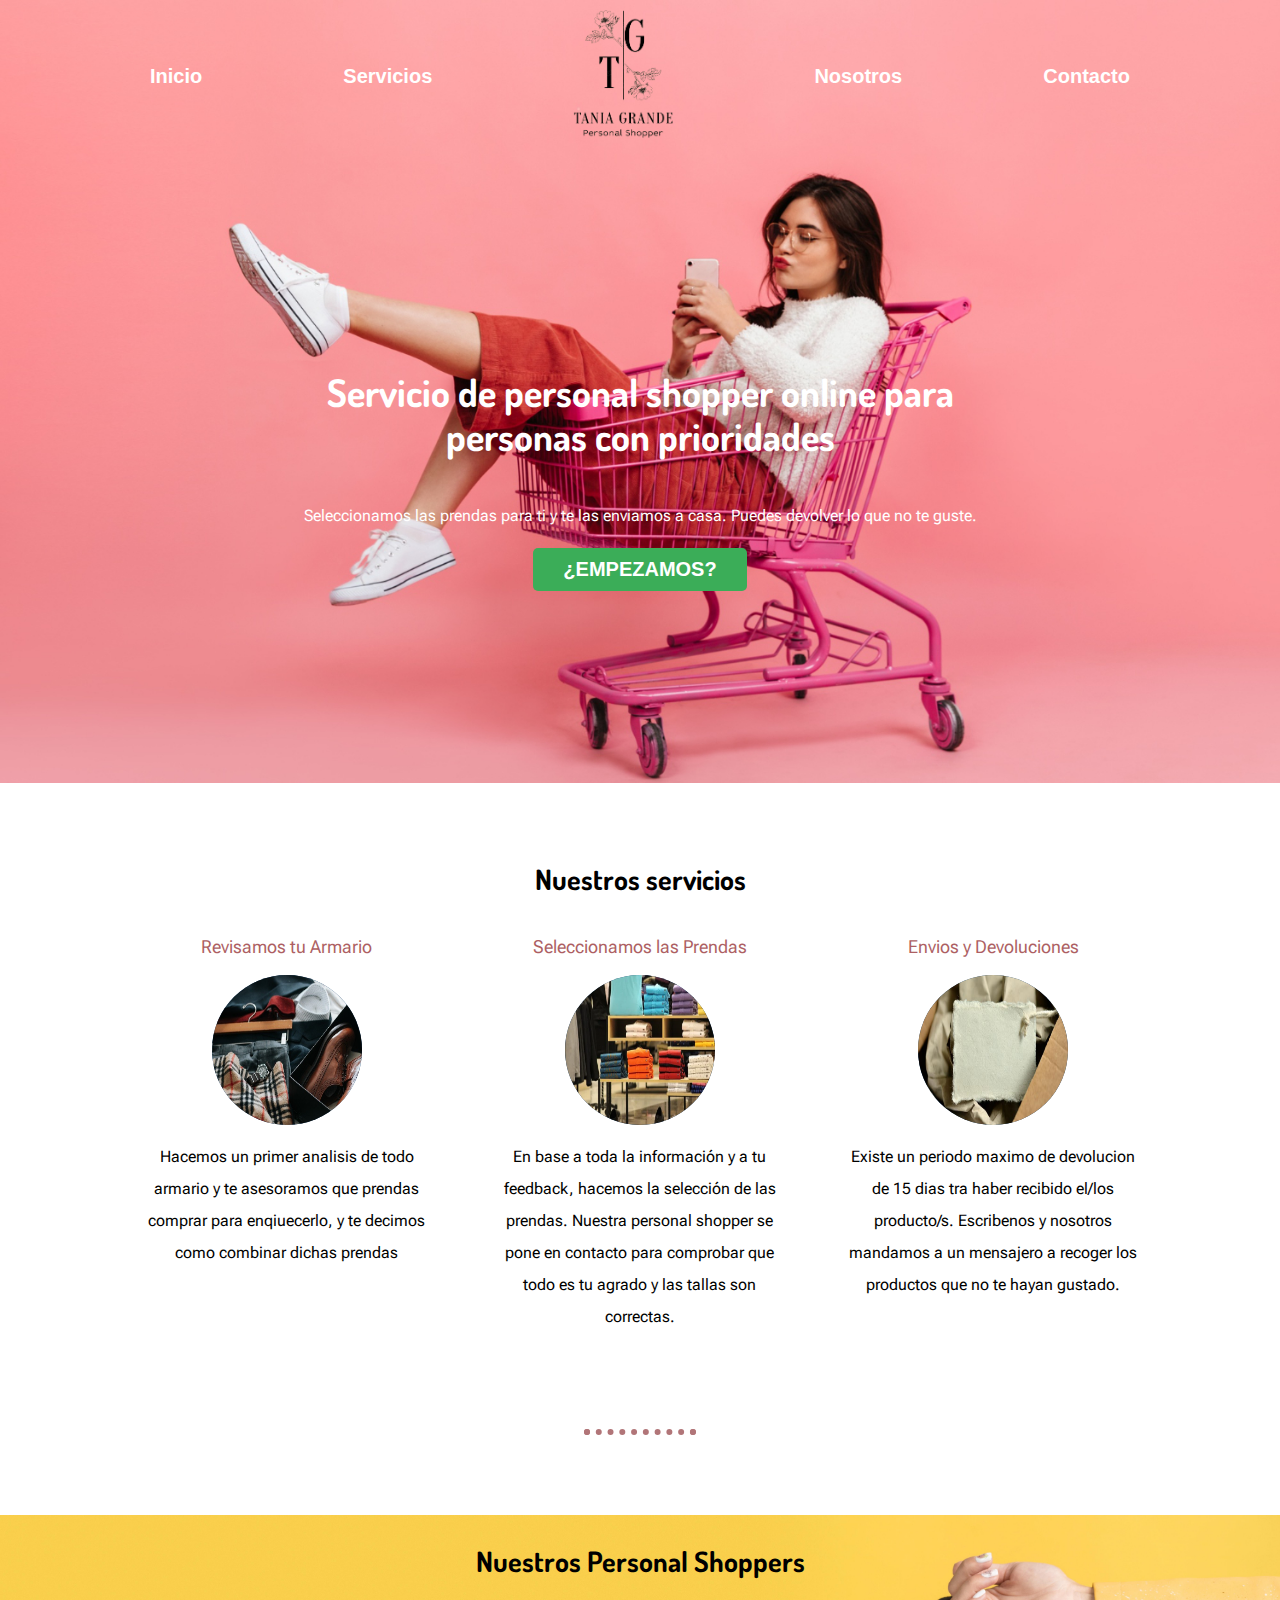
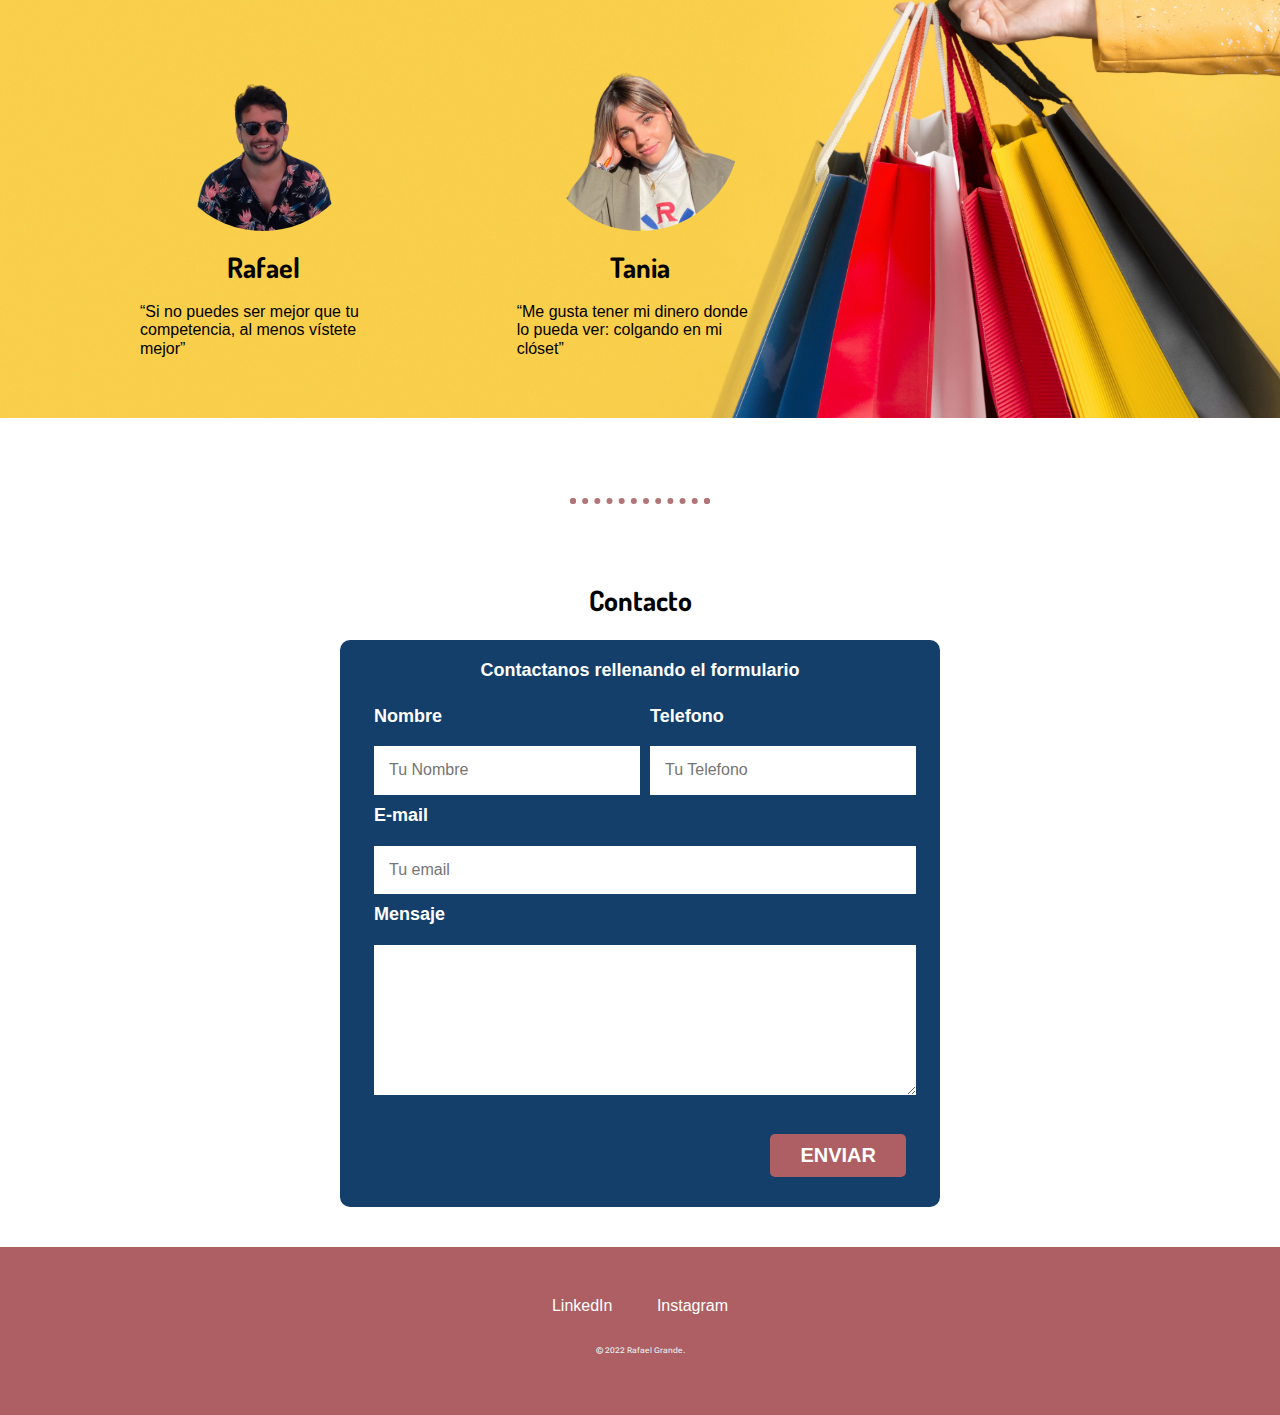
==== commit 0591cf49: "v4" ====
--- a/index.html
+++ b/index.html
@@ -79,12 +79,12 @@
     <h2 class="titulo-contenedor">Nuestros Personal Shoppers</h2>
     <div class="influencers">
       <div class="influencer">
-        <img src="images/rafa.jpeg" alt="foto">
+        <img src="images/rafa-removebg-preview.png" alt="foto">
         <h2>Rafael</h2>
         <q>Si no puedes ser mejor que tu competencia, al menos vístete mejor</q>
       </div>
       <div class="influencer">
-        <img src="images/tania.jpeg" alt="foto">
+        <img src="images/tania-removebg-previe.png" alt="foto">
         <h2>Tania</h2>
         <q>Me gusta tener mi dinero donde lo pueda ver: colgando en mi clóset</q>
       </div>
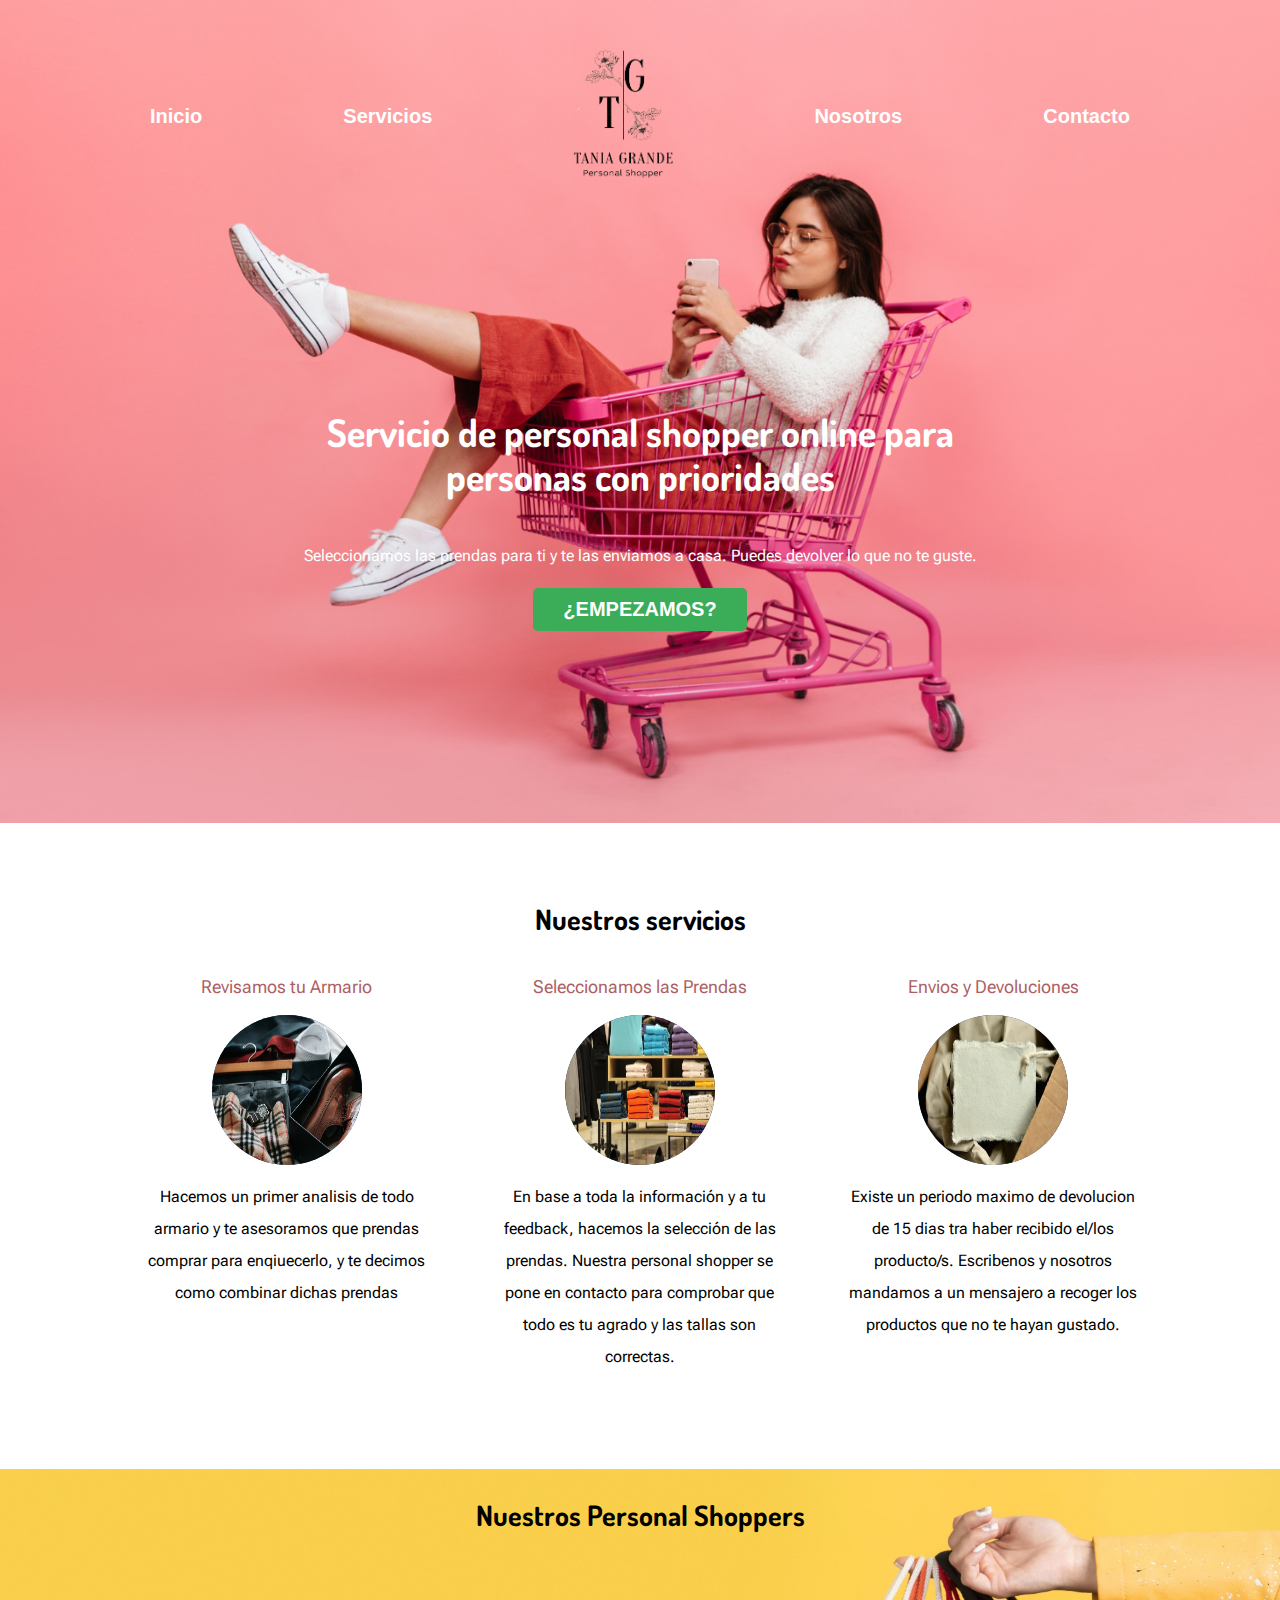
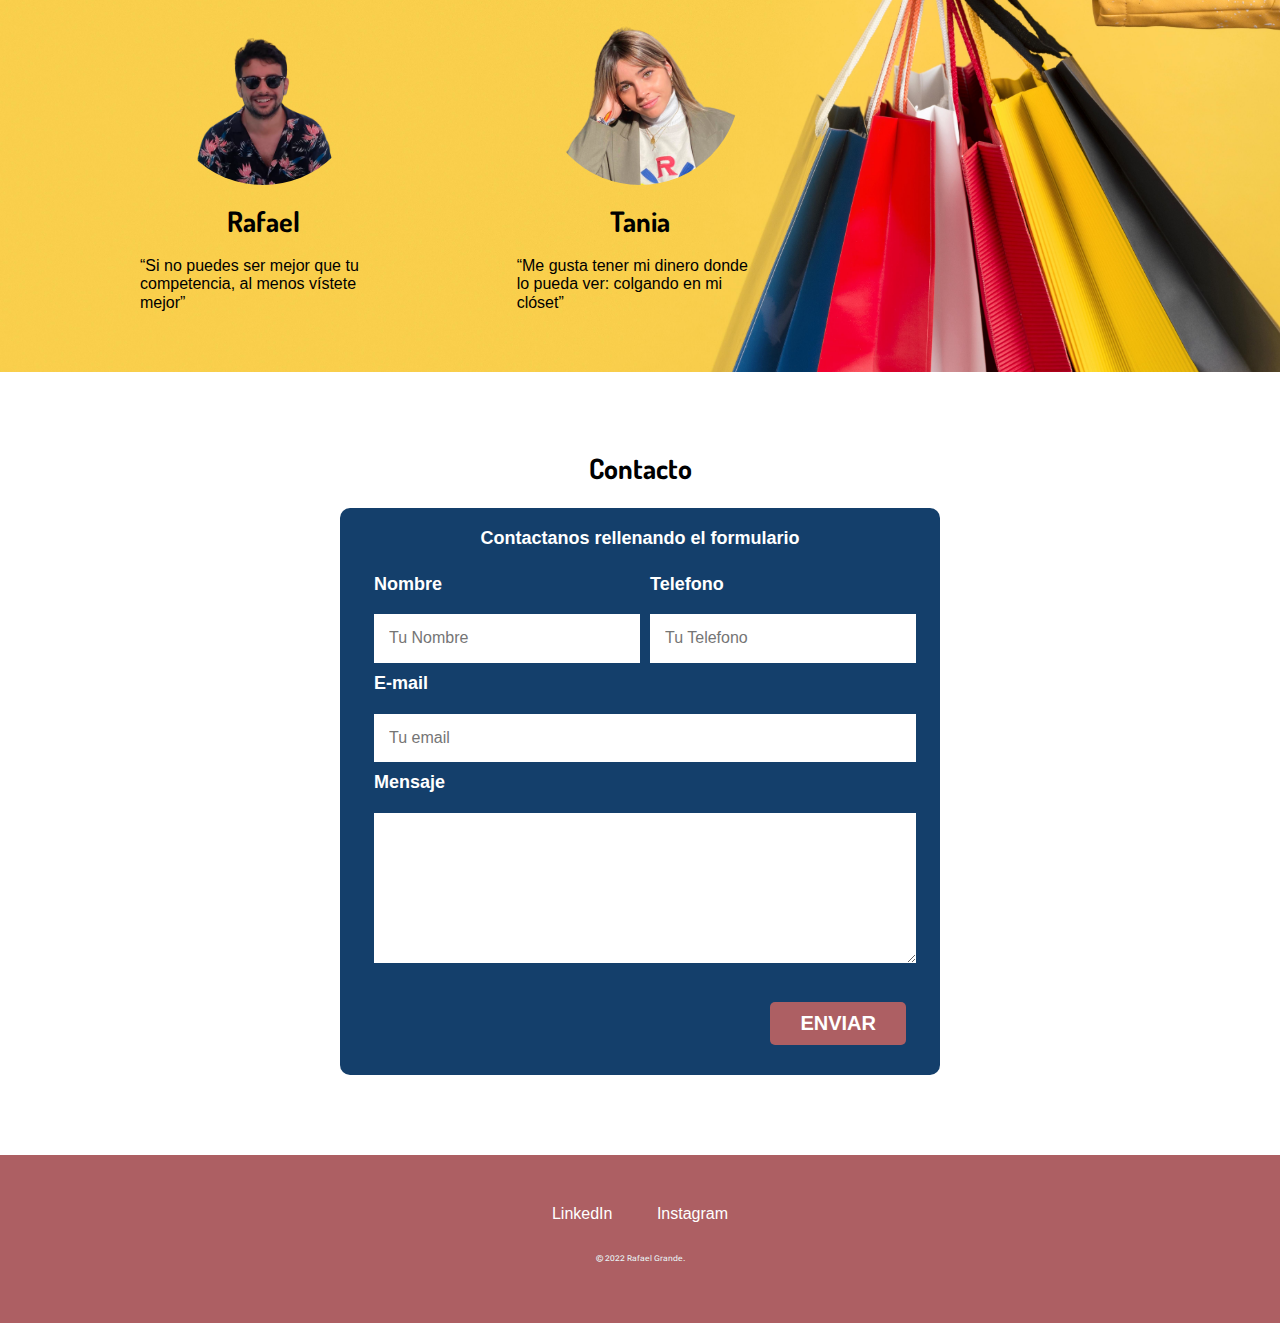
==== commit 3448d386: "5" ====
--- a/index.html
+++ b/index.html
@@ -73,9 +73,9 @@
           Escribenos y nosotros mandamos a un mensajero a recoger los productos que no te hayan gustado. </p>
       </section>
     </div>
-    <hr>
+    
   </main>
-  <section class="contenedor-personal">
+  <section class="contenedor-personal margin-top">
     <h2 class="titulo-contenedor">Nuestros Personal Shoppers</h2>
     <div class="influencers">
       <div class="influencer">
@@ -93,8 +93,7 @@
     </div>
   </section>
 
-  <hr>
-  <section class="contenedor sombra">
+  <section class="contenedor margin-top">
     <h2>Contacto</h2>
     <form class="formulario" action="insert.php" method="post">
       <fieldset>
@@ -134,7 +133,7 @@
 
   </section>
 
-  <footer>
+  <footer class="margin-top">
 
 
 
--- a/css/styles.css
+++ b/css/styles.css
@@ -157,6 +157,7 @@
   display: flex;
   flex-direction: column;
   color: var(--blanco);
+  padding-top: 4rem;
 }
 
 @media (min-width: 768px) {
@@ -221,12 +222,23 @@
 }
 }
 
+@media (min-width: 780px) {
+  
 .contenido-hero {
   
   width: 60%;
   display: flex;
   flex-direction: column;
   margin: auto auto;
+}
+}
+
+.contenido-hero {
+  
+  width: 60%;
+  display: flex;
+  flex-direction: column;
+  margin: 0 auto;
 }
 
 .contenido-hero h1,
@@ -246,12 +258,7 @@
 
 
 
-@media (max-width: 768px) {
-  .navegacion-principal, .servicios, .personal, .formulario {
-    scroll-snap-align: center;
-    scroll-snap-stop: always;
-  }
-}
+
 
 @media (min-width: 768px) {
   .servicios {
@@ -456,19 +463,36 @@
 
 /* nosotros */
 
+@media (min-width: 780px) {
+  
+  .tania  {
+    display: grid;
+    grid-template-columns: 40% 60%;
+}
+}
+@media (min-width: 780px) {
+  .rafa {
+    display: grid;
+    grid-template-columns: 60% 40%;
+}
+}
+
 .tania {
-  display: grid;
-  grid-template-columns: 40% 60%;
-}
-
-.rafa {
-  display: grid;
-  grid-template-columns: 60% 40%;
-}
+  display: flex;
+  flex-direction: column;
+}
+
+.rafa{
+  display: flex;
+  flex-direction: column-reverse;
+}
+
+
+
 
 .foto-nosotros {
   width: 20rem;
-  border-radius: 50%;
+  border-radius: 30%;
   ;
 }
 
